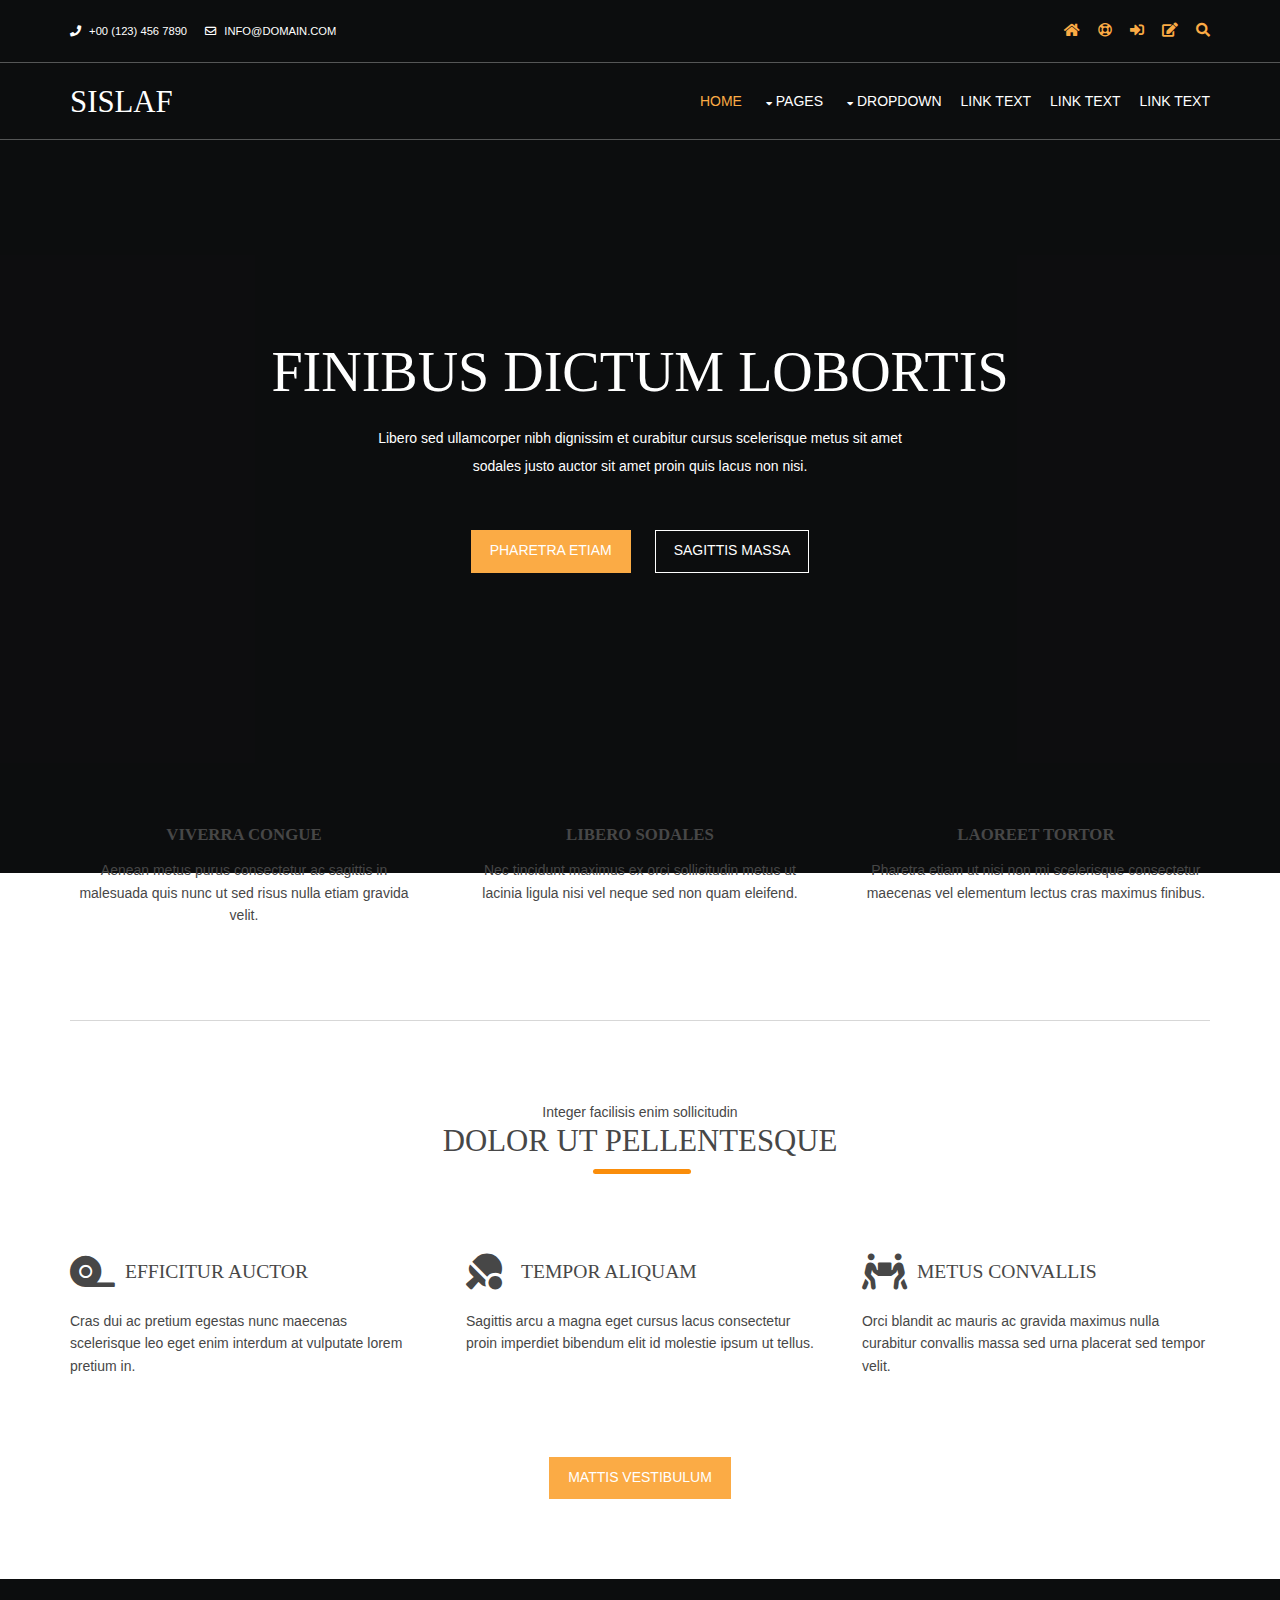
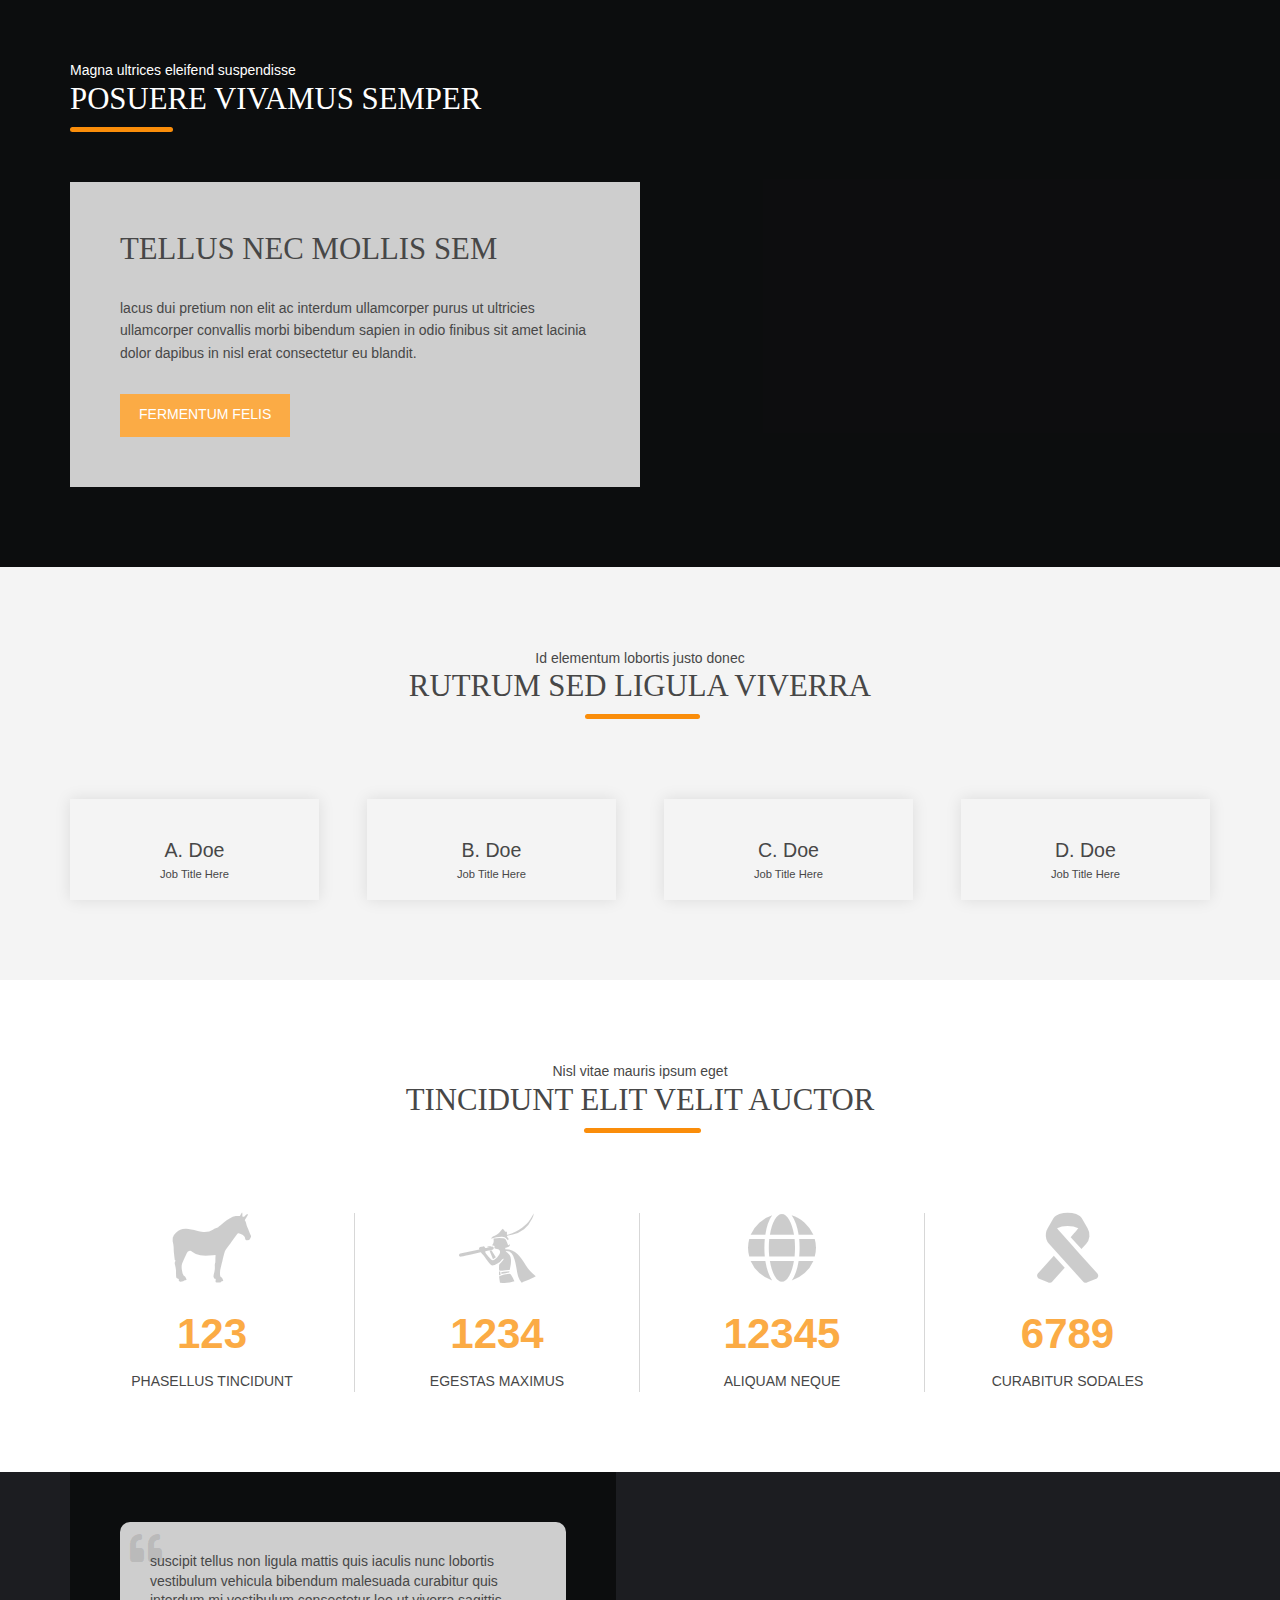
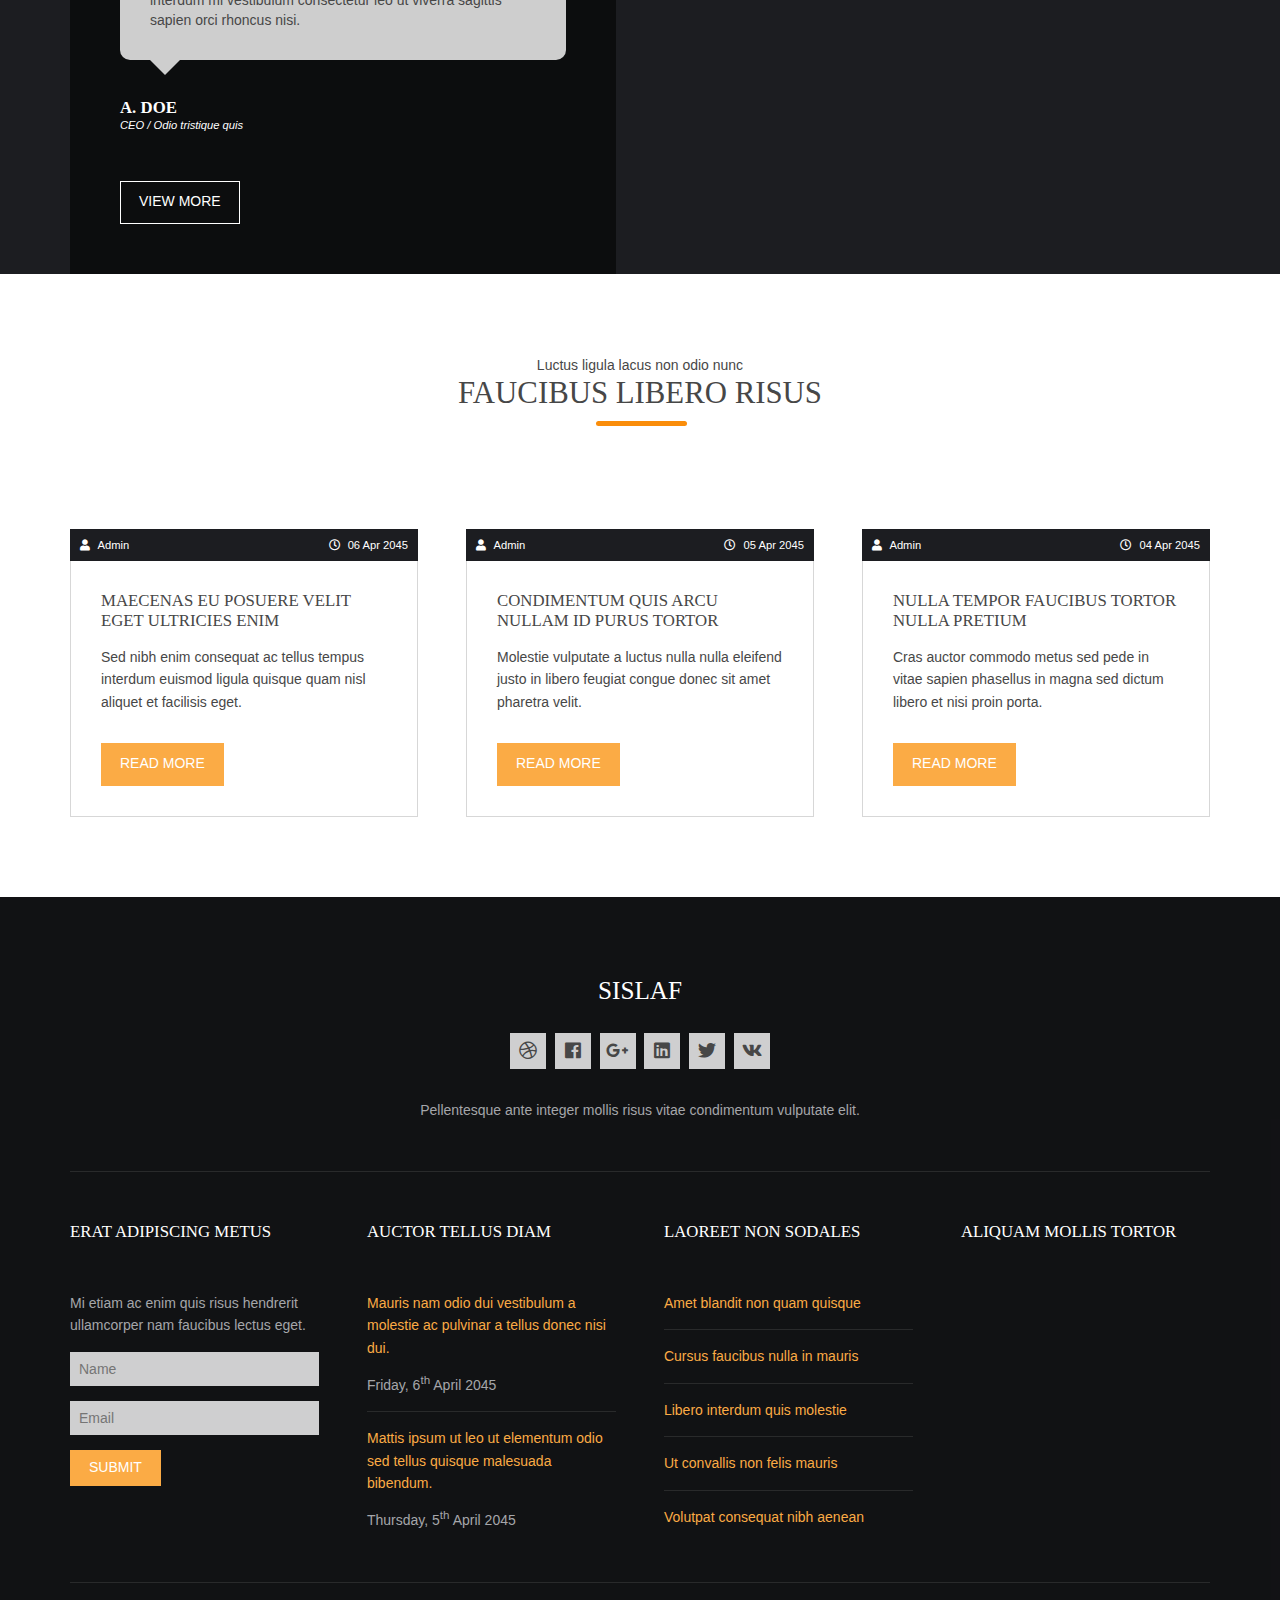
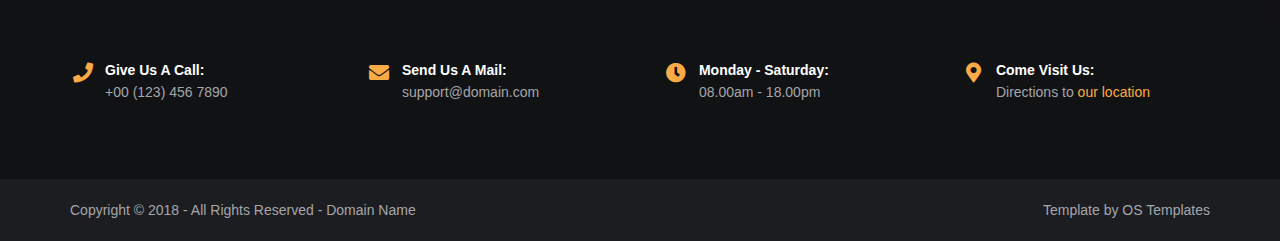
==== index.html @ b4f18954 "first commit" ====
<!DOCTYPE html>
<!--
Template Name: Sislaf
Author: <a href="https://www.os-templates.com/">OS Templates</a>
Author URI: https://www.os-templates.com/
Copyright: OS-Templates.com
Licence: Free to use under our free template licence terms
Licence URI: https://www.os-templates.com/template-terms
-->
<html lang="">
<!-- To declare your language - read more here: https://www.w3.org/International/questions/qa-html-language-declarations -->
<head>
<title>Sislaf</title>
<meta charset="utf-8">
<meta name="viewport" content="width=device-width, initial-scale=1.0, maximum-scale=1.0, user-scalable=no">
<link href="layout/styles/layout.css" rel="stylesheet" type="text/css" media="all">
</head>
<body id="top">
<!-- ################################################################################################ -->
<!-- ################################################################################################ -->
<!-- ################################################################################################ -->
<!-- Top Background Image Wrapper -->
<div class="bgded overlay" style="background-image:url('images/demo/backgrounds/01.png');"> 
  <!-- ################################################################################################ -->
  <div class="wrapper row0">
    <div id="topbar" class="hoc clear">
      <div class="fl_left"> 
        <!-- ################################################################################################ -->
        <ul class="nospace">
          <li><i class="fas fa-phone rgtspace-5"></i> +00 (123) 456 7890</li>
          <li><i class="far fa-envelope rgtspace-5"></i> info@domain.com</li>
        </ul>
        <!-- ################################################################################################ -->
      </div>
      <div class="fl_right"> 
        <!-- ################################################################################################ -->
        <ul class="nospace">
          <li><a href="index.html"><i class="fas fa-home"></i></a></li>
          <li><a href="#" title="Help Centre"><i class="far fa-life-ring"></i></a></li>
          <li><a href="#" title="Login"><i class="fas fa-sign-in-alt"></i></a></li>
          <li><a href="#" title="Sign Up"><i class="fas fa-edit"></i></a></li>
          <li id="searchform">
            <div>
              <form action="#" method="post">
                <fieldset>
                  <legend>Quick Search:</legend>
                  <input type="text" placeholder="Enter search term&hellip;">
                  <button type="submit"><i class="fas fa-search"></i></button>
                </fieldset>
              </form>
            </div>
          </li>
        </ul>
        <!-- ################################################################################################ -->
      </div>
    </div>
  </div>
  <!-- ################################################################################################ -->
  <!-- ################################################################################################ -->
  <!-- ################################################################################################ -->
  <div class="wrapper row1">
    <header id="header" class="hoc clear">
      <div id="logo" class="fl_left"> 
        <!-- ################################################################################################ -->
        <h1><a href="index.html">Sislaf</a></h1>
        <!-- ################################################################################################ -->
      </div>
      <nav id="mainav" class="fl_right"> 
        <!-- ################################################################################################ -->
        <ul class="clear">
          <li class="active"><a href="index.html">Home</a></li>
          <li><a class="drop" href="#">Pages</a>
            <ul>
              <li><a href="pages/gallery.html">Gallery</a></li>
              <li><a href="pages/full-width.html">Full Width</a></li>
              <li><a href="pages/sidebar-left.html">Sidebar Left</a></li>
              <li><a href="pages/sidebar-right.html">Sidebar Right</a></li>
              <li><a href="pages/basic-grid.html">Basic Grid</a></li>
              <li><a href="pages/font-icons.html">Font Icons</a></li>
            </ul>
          </li>
          <li><a class="drop" href="#">Dropdown</a>
            <ul>
              <li><a href="#">Level 2</a></li>
              <li><a class="drop" href="#">Level 2 + Drop</a>
                <ul>
                  <li><a href="#">Level 3</a></li>
                  <li><a href="#">Level 3</a></li>
                  <li><a href="#">Level 3</a></li>
                </ul>
              </li>
              <li><a href="#">Level 2</a></li>
            </ul>
          </li>
          <li><a href="#">Link Text</a></li>
          <li><a href="#">Link Text</a></li>
          <li><a href="#">Link Text</a></li>
        </ul>
        <!-- ################################################################################################ -->
      </nav>
    </header>
  </div>
  <!-- ################################################################################################ -->
  <!-- ################################################################################################ -->
  <!-- ################################################################################################ -->
  <div id="pageintro" class="hoc clear"> 
    <!-- ################################################################################################ -->
    <article>
      <h3 class="heading">Finibus dictum lobortis</h3>
      <p>Libero sed ullamcorper nibh dignissim et curabitur cursus scelerisque metus sit amet sodales justo auctor sit amet proin quis lacus non nisi.</p>
      <footer>
        <ul class="nospace inline pushright">
          <li><a class="btn" href="#">Pharetra etiam</a></li>
          <li><a class="btn inverse" href="#">Sagittis massa</a></li>
        </ul>
      </footer>
    </article>
    <!-- ################################################################################################ -->
  </div>
  <!-- ################################################################################################ -->
</div>
<!-- End Top Background Image Wrapper -->
<!-- ################################################################################################ -->
<!-- ################################################################################################ -->
<!-- ################################################################################################ -->
<div class="wrapper row3">
  <main class="hoc container clear"> 
    <!-- main body -->
    <!-- ################################################################################################ -->
    <section id="introblocks">
      <ul class="nospace group btmspace-80">
        <li class="one_third first">
          <figure><a class="imgover" href="#"><img src="images/demo/348x261.png" alt=""></a>
            <figcaption>
              <h6 class="heading">Viverra congue</h6>
              <p>Aenean metus purus consectetur ac sagittis in malesuada quis nunc ut sed risus nulla etiam gravida velit.</p>
            </figcaption>
          </figure>
        </li>
        <li class="one_third">
          <figure><a class="imgover" href="#"><img src="images/demo/348x261.png" alt=""></a>
            <figcaption>
              <h6 class="heading">Libero sodales</h6>
              <p>Nec tincidunt maximus ex orci sollicitudin metus ut lacinia ligula nisi vel neque sed non quam eleifend.</p>
            </figcaption>
          </figure>
        </li>
        <li class="one_third">
          <figure><a class="imgover" href="#"><img src="images/demo/348x261.png" alt=""></a>
            <figcaption>
              <h6 class="heading">Laoreet tortor</h6>
              <p>Pharetra etiam ut nisi non mi scelerisque consectetur maecenas vel elementum lectus cras maximus finibus.</p>
            </figcaption>
          </figure>
        </li>
      </ul>
    </section>
    <!-- ################################################################################################ -->
    <hr class="btmspace-80">
    <!-- ################################################################################################ -->
    <section id="overview">
      <div class="sectiontitle">
        <p class="nospace font-xs">Integer facilisis enim sollicitudin</p>
        <p class="heading underline font-x2">Dolor ut pellentesque</p>
      </div>
      <ul class="nospace group btmspace-80">
        <li class="one_third">
          <article>
            <div class="clear"><a href="#"><i class="fas fa-tape"></i></a>
              <h6 class="heading">Efficitur auctor</h6>
            </div>
            <p>Cras dui ac pretium egestas nunc maecenas scelerisque leo eget enim interdum at vulputate lorem pretium in.</p>
          </article>
        </li>
        <li class="one_third">
          <article>
            <div class="clear"><a href="#"><i class="fas fa-table-tennis"></i></a>
              <h6 class="heading">Tempor aliquam</h6>
            </div>
            <p>Sagittis arcu a magna eget cursus lacus consectetur proin imperdiet bibendum elit id molestie ipsum ut tellus.</p>
          </article>
        </li>
        <li class="one_third">
          <article>
            <div class="clear"><a href="#"><i class="fas fa-people-carry"></i></a>
              <h6 class="heading">Metus convallis</h6>
            </div>
            <p>Orci blandit ac mauris ac gravida maximus nulla curabitur convallis massa sed urna placerat sed tempor velit.</p>
          </article>
        </li>
      </ul>
      <footer class="center"><a class="btn" href="#">Mattis vestibulum</a></footer>
    </section>
    <!-- ################################################################################################ -->
    <!-- / main body -->
    <div class="clear"></div>
  </main>
</div>
<!-- ################################################################################################ -->
<!-- ################################################################################################ -->
<!-- ################################################################################################ -->
<div class="bgded overlay" style="background-image:url('images/demo/backgrounds/02.png');">
  <section id="splitfifty" class="hoc container clear">
    <div class="sectiontitle">
      <p class="nospace font-xs">Magna ultrices eleifend suspendisse</p>
      <p class="heading underline font-x2">Posuere vivamus semper</p>
    </div>
    <div class="bgded clear" style="background-image:url('images/demo/backgrounds/03.png');"> 
      <!-- ################################################################################################ -->
      <article>
        <h6 class="heading font-x2">Tellus nec mollis sem</h6>
        <p>lacus dui pretium non elit ac interdum ullamcorper purus ut ultricies ullamcorper convallis morbi bibendum sapien in odio finibus sit amet lacinia dolor dapibus in nisl erat consectetur eu blandit.</p>
        <footer><a class="btn" href="#">Fermentum felis</a></footer>
      </article>
      <!-- ################################################################################################ -->
    </div>
  </section>
</div>
<!-- ################################################################################################ -->
<!-- ################################################################################################ -->
<!-- ################################################################################################ -->
<div class="wrapper row2">
  <div class="hoc container clear"> 
    <!-- ################################################################################################ -->
    <div class="sectiontitle">
      <p class="nospace font-xs">Id elementum lobortis justo donec</p>
      <p class="heading underline font-x2">Rutrum sed ligula viverra</p>
    </div>
    <ul class="nospace group team">
      <li class="one_quarter first">
        <figure><a class="imgover" href="#"><img src="images/demo/300x300.png" alt=""></a>
          <figcaption><strong>A. Doe</strong> <em>Job Title Here</em></figcaption>
        </figure>
      </li>
      <li class="one_quarter">
        <figure><a class="imgover" href="#"><img src="images/demo/300x300.png" alt=""></a>
          <figcaption><strong>B. Doe</strong> <em>Job Title Here</em></figcaption>
        </figure>
      </li>
      <li class="one_quarter">
        <figure><a class="imgover" href="#"><img src="images/demo/300x300.png" alt=""></a>
          <figcaption><strong>C. Doe</strong> <em>Job Title Here</em></figcaption>
        </figure>
      </li>
      <li class="one_quarter">
        <figure><a class="imgover" href="#"><img src="images/demo/300x300.png" alt=""></a>
          <figcaption><strong>D. Doe</strong> <em>Job Title Here</em></figcaption>
        </figure>
      </li>
    </ul>
    <!-- ################################################################################################ -->
  </div>
</div>
<!-- ################################################################################################ -->
<!-- ################################################################################################ -->
<!-- ################################################################################################ -->
<div class="wrapper row3">
  <section class="hoc container clear"> 
    <!-- ################################################################################################ -->
    <div class="sectiontitle">
      <p class="nospace font-xs">Nisl vitae mauris ipsum  eget</p>
      <p class="heading underline font-x2">Tincidunt elit velit auctor</p>
    </div>
    <ul id="stats" class="nospace group">
      <li><i class="fab fa-sticker-mule"></i>
        <p><a href="#">123</a></p>
        <p>Phasellus tincidunt</p>
      </li>
      <li><i class="fab fa-pied-piper-alt"></i>
        <p><a href="#">1234</a></p>
        <p>Egestas maximus</p>
      </li>
      <li><i class="fas fa-globe"></i>
        <p><a href="#">12345</a></p>
        <p>Aliquam neque</p>
      </li>
      <li><i class="fas fa-ribbon"></i>
        <p><a href="#">6789</a></p>
        <p>Curabitur sodales</p>
      </li>
    </ul>
    <!-- ################################################################################################ -->
  </section>
</div>
<!-- ################################################################################################ -->
<!-- ################################################################################################ -->
<!-- ################################################################################################ -->
<div class="wrapper bgded" style="background-image:url('images/demo/backgrounds/04.png');">
  <section id="testimonials" class="hoc clear"> 
    <!-- ################################################################################################ -->
    <div class="one_half overlay">
      <ul class="nospace">
        <li>
          <blockquote>suscipit tellus non ligula mattis quis iaculis nunc lobortis vestibulum vehicula bibendum malesuada curabitur quis interdum mi vestibulum consectetur leo ut viverra sagittis sapien orci rhoncus nisi.</blockquote>
          <figure class="clear"><img class="circle" src="images/demo/60x60.png" alt="">
            <figcaption>
              <h6 class="heading">A. Doe</h6>
              <em>CEO / Odio tristique quis</em></figcaption>
          </figure>
        </li>
        <li>
          <footer><a class="btn inverse" href="#">View More</a></footer>
        </li>
      </ul>
    </div>
    <!-- ################################################################################################ -->
  </section>
</div>
<!-- ################################################################################################ -->
<!-- ################################################################################################ -->
<!-- ################################################################################################ -->
<div class="wrapper row3">
  <section class="hoc container clear"> 
    <!-- ################################################################################################ -->
    <div class="sectiontitle">
      <p class="nospace font-xs">Luctus ligula lacus non odio nunc</p>
      <p class="heading underline font-x2">Faucibus libero risus</p>
    </div>
    <ul id="latest" class="nospace group">
      <li class="one_third first">
        <article><a class="imgover" href="#"><img src="images/demo/348x261.png" alt=""></a>
          <ul class="nospace meta group">
            <li><i class="fas fa-user"></i> <a href="#">Admin</a></li>
            <li><i class="far fa-clock"></i>
              <time datetime="2045-04-06T08:15+00:00">06 Apr 2045</time>
            </li>
          </ul>
          <div class="excerpt">
            <h6 class="heading">Maecenas eu posuere velit eget ultricies enim</h6>
            <p>Sed nibh enim consequat ac tellus tempus interdum euismod ligula quisque quam nisl aliquet et facilisis eget.</p>
            <footer><a class="btn" href="#">Read More</a></footer>
          </div>
        </article>
      </li>
      <li class="one_third">
        <article><a class="imgover" href="#"><img src="images/demo/348x261.png" alt=""></a>
          <ul class="nospace meta group">
            <li><i class="fas fa-user"></i> <a href="#">Admin</a></li>
            <li><i class="far fa-clock"></i>
              <time datetime="2045-04-05T08:15+00:00">05 Apr 2045</time>
            </li>
          </ul>
          <div class="excerpt">
            <h6 class="heading">Condimentum quis arcu nullam id purus tortor</h6>
            <p>Molestie vulputate a luctus nulla nulla eleifend justo in libero feugiat congue donec sit amet pharetra velit.</p>
            <footer><a class="btn" href="#">Read More</a></footer>
          </div>
        </article>
      </li>
      <li class="one_third">
        <article><a class="imgover" href="#"><img src="images/demo/348x261.png" alt=""></a>
          <ul class="nospace meta group">
            <li><i class="fas fa-user"></i> <a href="#">Admin</a></li>
            <li><i class="far fa-clock"></i>
              <time datetime="2045-04-04T08:15+00:00">04 Apr 2045</time>
            </li>
          </ul>
          <div class="excerpt">
            <h6 class="heading">Nulla tempor faucibus tortor nulla pretium</h6>
            <p>Cras auctor commodo metus sed pede in vitae sapien phasellus in magna sed dictum libero et nisi proin porta.</p>
            <footer><a class="btn" href="#">Read More</a></footer>
          </div>
        </article>
      </li>
    </ul>
    <!-- ################################################################################################ -->
  </section>
</div>
<!-- ################################################################################################ -->
<!-- ################################################################################################ -->
<!-- ################################################################################################ -->
<div class="bgded overlay row4" style="background-image:url('images/demo/backgrounds/05.png');">
  <footer id="footer" class="hoc clear"> 
    <!-- ################################################################################################ -->
    <div class="center btmspace-50">
      <h6 class="heading">Sislaf</h6>
      <ul class="faico clear">
        <li><a class="faicon-dribble" href="#"><i class="fab fa-dribbble"></i></a></li>
        <li><a class="faicon-facebook" href="#"><i class="fab fa-facebook"></i></a></li>
        <li><a class="faicon-google-plus" href="#"><i class="fab fa-google-plus-g"></i></a></li>
        <li><a class="faicon-linkedin" href="#"><i class="fab fa-linkedin"></i></a></li>
        <li><a class="faicon-twitter" href="#"><i class="fab fa-twitter"></i></a></li>
        <li><a class="faicon-vk" href="#"><i class="fab fa-vk"></i></a></li>
      </ul>
      <p class="nospace">Pellentesque ante integer mollis risus vitae condimentum vulputate elit.</p>
    </div>
    <!-- ################################################################################################ -->
    <hr class="btmspace-50">
    <!-- ################################################################################################ -->
    <div class="group btmspace-50">
      <div class="one_quarter first">
        <h6 class="heading">Erat adipiscing metus</h6>
        <p class="nospace btmspace-15">Mi etiam ac enim quis risus hendrerit ullamcorper nam faucibus lectus eget.</p>
        <form method="post" action="#">
          <fieldset>
            <legend>Newsletter:</legend>
            <input class="btmspace-15" type="text" value="" placeholder="Name">
            <input class="btmspace-15" type="text" value="" placeholder="Email">
            <button type="submit" value="submit">Submit</button>
          </fieldset>
        </form>
      </div>
      <div class="one_quarter">
        <h6 class="heading">Auctor tellus diam</h6>
        <ul class="nospace linklist">
          <li>
            <article>
              <p class="nospace btmspace-10"><a href="#">Mauris nam odio dui vestibulum a molestie ac pulvinar a tellus donec nisi dui.</a></p>
              <time class="block font-xs" datetime="2045-04-06">Friday, 6<sup>th</sup> April 2045</time>
            </article>
          </li>
          <li>
            <article>
              <p class="nospace btmspace-10"><a href="#">Mattis ipsum ut leo ut elementum odio sed tellus quisque malesuada bibendum.</a></p>
              <time class="block font-xs" datetime="2045-04-05">Thursday, 5<sup>th</sup> April 2045</time>
            </article>
          </li>
        </ul>
      </div>
      <div class="one_quarter">
        <h6 class="heading">Laoreet non sodales</h6>
        <ul class="nospace linklist">
          <li><a href="#">Amet blandit non quam quisque</a></li>
          <li><a href="#">Cursus faucibus nulla in mauris</a></li>
          <li><a href="#">Libero interdum quis molestie</a></li>
          <li><a href="#">Ut convallis non felis mauris</a></li>
          <li><a href="#">Volutpat consequat nibh aenean</a></li>
        </ul>
      </div>
      <div class="one_quarter">
        <h6 class="heading">Aliquam mollis tortor</h6>
        <ul class="nospace clear latestimg">
          <li><a class="imgover" href="#"><img src="images/demo/100x100.png" alt=""></a></li>
          <li><a class="imgover" href="#"><img src="images/demo/100x100.png" alt=""></a></li>
          <li><a class="imgover" href="#"><img src="images/demo/100x100.png" alt=""></a></li>
          <li><a class="imgover" href="#"><img src="images/demo/100x100.png" alt=""></a></li>
          <li><a class="imgover" href="#"><img src="images/demo/100x100.png" alt=""></a></li>
          <li><a class="imgover" href="#"><img src="images/demo/100x100.png" alt=""></a></li>
          <li><a class="imgover" href="#"><img src="images/demo/100x100.png" alt=""></a></li>
          <li><a class="imgover" href="#"><img src="images/demo/100x100.png" alt=""></a></li>
          <li><a class="imgover" href="#"><img src="images/demo/100x100.png" alt=""></a></li>
        </ul>
      </div>
      <!-- ################################################################################################ -->
    </div>
    <div id="ctdetails" class="clear">
      <ul class="nospace clear">
        <li class="one_quarter first">
          <div class="block clear"><a href="#"><i class="fas fa-phone"></i></a> <span><strong>Give us a call:</strong> +00 (123) 456 7890</span></div>
        </li>
        <li class="one_quarter">
          <div class="block clear"><a href="#"><i class="fas fa-envelope"></i></a> <span><strong>Send us a mail:</strong> support@domain.com</span></div>
        </li>
        <li class="one_quarter">
          <div class="block clear"><a href="#"><i class="fas fa-clock"></i></a> <span><strong> Monday - Saturday:</strong> 08.00am - 18.00pm</span></div>
        </li>
        <li class="one_quarter">
          <div class="block clear"><a href="#"><i class="fas fa-map-marker-alt"></i></a> <span><strong>Come visit us:</strong> Directions to <a href="#">our location</a></span></div>
        </li>
      </ul>
    </div>
    <!-- ################################################################################################ -->
  </footer>
</div>
<!-- ################################################################################################ -->
<!-- ################################################################################################ -->
<!-- ################################################################################################ -->
<div class="wrapper row5">
  <div id="copyright" class="hoc clear"> 
    <!-- ################################################################################################ -->
    <p class="fl_left">Copyright &copy; 2018 - All Rights Reserved - <a href="#">Domain Name</a></p>
    <p class="fl_right">Template by <a target="_blank" href="https://www.os-templates.com/" title="Free Website Templates">OS Templates</a></p>
    <!-- ################################################################################################ -->
  </div>
</div>
<!-- ################################################################################################ -->
<!-- ################################################################################################ -->
<!-- ################################################################################################ -->
<a id="backtotop" href="#top"><i class="fas fa-chevron-up"></i></a>
<!-- JAVASCRIPTS -->
<script src="layout/scripts/jquery.min.js"></script>
<script src="layout/scripts/jquery.backtotop.js"></script>
<script src="layout/scripts/jquery.mobilemenu.js"></script>
</body>
</html>
---- layout/styles/layout.css ----
@charset "utf-8";
/*
Template Name: Sislaf
Author: <a href="https://www.os-templates.com/">OS Templates</a>
Author URI: https://www.os-templates.com/
Copyright: OS-Templates.com
Licence: Free to use under our free template licence terms
Licence URI: https://www.os-templates.com/template-terms
File: Layout CSS
*/

@import url("fontawesome-free/css/fontawesome-all.min.css");
@import url("framework.css");

/* Rows
--------------------------------------------------------------------------------------------------------------- */
.row0, .row0 a{}
.row1{border:solid; border-width:1px 0;}
.row2, .row2 a{}
.row3, .row3 a{}
.row4, .row4 a{}
.row5, .row5 a{}


/* Top Bar
--------------------------------------------------------------------------------------------------------------- */
#topbar{padding:20px 0; font-size:.8rem; text-transform:uppercase;}

#topbar ul li{display:inline-block; margin-right:15px;}
#topbar ul li:last-child{margin-right:0; padding-right:0; border-right:none;}
#topbar i{line-height:normal;}
#topbar > div:nth-of-type(2) i{font-size:1rem;}

/* Search Form */
#topbar #searchform{position:relative; line-height:1; z-index:9999;}
#topbar #searchform::after{display:block; height:18px; line-height:18px; padding:0; font-family:"Font Awesome\ 5 Free"; font-weight:900; font-size:1rem; content:"\f002"/* fa-search */;}
#topbar #searchform:hover::after, #topbar #searchform button{cursor:pointer;}
#topbar #searchform > div{position:absolute; top:18px; right:0; width:280px; visibility:hidden; opacity:0/* Required for transition effect */;}
#topbar #searchform:hover > div{visibility:visible; opacity:1/* Required for transition effect */;}
#topbar #searchform form{display:block; position:relative;}
#topbar #searchform form *{border:none;}
#topbar #searchform input{display:block; width:100%; height:36px; padding:8px 40px 8px 10px; font-size:1rem;}
#topbar #searchform ::placeholder{text-transform:capitalize;}
#topbar #searchform button{display:block; position:absolute; top:3px; right:2px; height:30px; font-size:16px; line-height:1;}


/* Header
--------------------------------------------------------------------------------------------------------------- */
#header{}

#header #logo{margin:22px 0 0 0;}
#header #logo h1{margin:0; padding:0; font-size:2.2rem; text-transform:uppercase;}


/* Page Intro
--------------------------------------------------------------------------------------------------------------- */
#pageintro{padding:200px 0 300px;}/* 300px => 100px for #introblocks negative margin */

#pageintro article, #pageintro article p{display:block; max-width:75%; margin:0 auto; text-align:center;}
#pageintro article p{max-width:65%; line-height:2rem;}
#pageintro .heading{margin-bottom:20px; font-size:4rem;}
#pageintro footer{margin-top:50px;}


/* Content Area
--------------------------------------------------------------------------------------------------------------- */
.container{padding:80px 0;}

/* Content */
.container .content{}

.sectiontitle{display:block; max-width:55%; margin:0 auto 80px; text-align:center;}
.sectiontitle *{margin:0;}

/* Introblocks - x3 */
#introblocks{display:block; position:relative; margin:-180px 0 0 0; z-index:1; text-align:center;}/* 180px => 100px + container padding */
#introblocks figure{}
#introblocks figure figcaption{display:block; padding:30px 0 0 0; text-align:center;}
#introblocks figure figcaption > a{}
#introblocks figure figcaption .heading{font-size:1.2rem; font-weight:700; margin-bottom:0;}
#introblocks figure figcaption .heading.underline::after{left:50%; margin-left:-12%;}

/* Overview - for services etc. */
#overview{}
#overview li{margin-bottom:50px;}
#overview li:nth-last-child(-n+3){margin-bottom:0;}/* Removes bottom margin from the last three items - margin is restored in the media queries when items stack */
#overview li:nth-child(3n+1){margin-left:0; clear:left;}/* Removes the need to add class="first" */
#overview article{}
#overview article *{margin:0; padding:0;}
#overview article > div{display:block; position:relative; min-height:36px; margin:0 0 20px 0; padding:8px 0 0 55px;}
#overview article > div *{line-height:1;}
#overview article > div i{display:block; position:absolute; top:0; left:0; font-size:36px;}
#overview article > div .heading{}
#overview article p{}

/* Split Fifty */
#splitfifty{}
#splitfifty *{margin:0;}
#splitfifty > .sectiontitle{max-width:none; margin:0 0 50px 0; text-align:left;}
#splitfifty > .sectiontitle .heading.underline::after{left:0; margin-left:0;}
#splitfifty > div:nth-of-type(2) article{display:block; float:left; width:50%; padding:50px;}
#splitfifty > div:nth-of-type(2) article *{margin:0 0 30px 0;}
#splitfifty > div:nth-of-type(2) article .heading{}
#splitfifty > div:nth-of-type(2) article p{}
#splitfifty > div:nth-of-type(2) article footer, #splitfifty > div:nth-of-type(2) article footer a{margin:0;}
#splitfifty.disright > div:nth-of-type(2) article{float:right;}/* Display the block to the right, instead of left - depends on your preference */

/* Team Members */
.team{}
.team li:last-child{margin-bottom:0;}/* Used when elements stack in small viewports */
.team figure{display:block; text-align:center;}
.team figure *{margin:0; padding:0;}
.team figure a{}
.team figure img{}
.team figure figcaption{padding:20px 10px; line-height:1;}
.team figure strong{display:block; margin-bottom:8px; font-size:1.4rem; font-weight:400;}
.team figure em{display:block; font-style:normal; font-size:.8rem;}

/* Stats */
#stats{}
#stats > li{display:block; float:left; width:25%; border:solid; border-width:0 1px 0 0; text-align:center;}
#stats > li:last-child{border:none;}
#stats > li *{margin:0; padding:0;}
#stats > li i{margin-bottom:30px; font-size:5rem;}
#stats > li p:first-of-type{margin-bottom:15px; font-size:3rem; font-weight:700; line-height:1;}
#stats > li p:last-of-type{text-transform:uppercase;}

/* Testimonials */
#testimonials{}
#testimonials > .one_half{margin:0;}
#testimonials ul{margin:0; padding:50px; list-style:none;}
#testimonials ul li{margin:0 0 50px 0;}
#testimonials ul li:last-child{margin:0;}
#testimonials blockquote{display:block; position:relative; width:100%; margin:0 0 30px 0; padding:30px; line-height:1.4; z-index:1; border-radius:10px;}
#testimonials blockquote::before{display:block; position:absolute; top:10px; left:10px; font-family:"Font Awesome\ 5 Free"; font-weight:900; font-size:32px; line-height:32px; content:"\f10d"; z-index:-1;}
#testimonials blockquote::after{display:block; position:absolute; bottom:-15px; left:30px; width:0; height:0; content:""; border:15px solid transparent; border-bottom:none;}
#testimonials figure{}
#testimonials figure *{margin:0; line-height:1;}
#testimonials figure img{float:left; margin:0 15px;}
#testimonials figcaption{float:left; margin-top:10px;}
#testimonials figcaption .heading{font-size:1.2rem; font-weight:700;}
#testimonials figcaption em{font-size:.8rem;}
#testimonials footer{}

/* Latest - Blog posts etc. */
#latest{}
#latest article{}
#latest article figure{}
#latest article figure img{}
#latest article .meta{display:block; padding:5px 10px;}
#latest article .meta li{display:block; float:left; width:50%; font-size:.8rem;}
#latest article .meta li:last-child{text-align:right;}
#latest article .meta li i{margin-right:5px;}
#latest article .excerpt{padding:30px; border:solid; border-width:0 1px 1px 1px;}
#latest article .excerpt .heading{margin:0 0 15px 0; font-size:1.2rem;}
#latest article .excerpt p{}
#latest article .excerpt footer{margin-top:30px;}

/* Comments */
#comments ul{margin:0 0 40px 0; padding:0; list-style:none;}
#comments li{margin:0 0 10px 0; padding:15px;}
#comments .avatar{float:right; margin:0 0 10px 10px; padding:3px; border:1px solid;}
#comments address{font-weight:bold;}
#comments time{font-size:smaller;}
#comments .comcont{display:block; margin:0; padding:0;}
#comments .comcont p{margin:10px 5px 10px 0; padding:0;}

#comments form{display:block; width:100%;}
#comments input, #comments textarea{width:100%; padding:10px; border:1px solid;}
#comments textarea{overflow:auto;}
#comments div{margin-bottom:15px;}
#comments input[type="submit"], #comments input[type="reset"]{display:inline-block; width:auto; min-width:150px; margin:0; padding:8px 5px; cursor:pointer;}

/* Sidebar */
.container .sidebar{}

.sidebar .sdb_holder{margin-bottom:50px;}
.sidebar .sdb_holder:last-child{margin-bottom:0;}


/* Footer
--------------------------------------------------------------------------------------------------------------- */
#footer{padding:80px 0;}

#footer .heading{margin-bottom:50px; font-size:1.2rem;}

#footer > div:first-of-type .heading{margin-bottom:20px; text-transform:uppercase; font-size:1.8rem;}
#footer > div:first-of-type .faico{margin-bottom:30px;}

#footer input, #footer button{border:1px solid;}
#footer input{display:block; width:100%; padding:8px;}
#footer button{padding:8px 18px 10px; text-transform:uppercase; font-weight:400; cursor:pointer;}

#footer .linklist li{display:block; margin-bottom:15px; padding:0 0 15px 0; border-bottom:1px solid;}
#footer .linklist li:last-child{margin:0; padding:0; border:none;}
#footer .linklist li::before, #footer .linklist li::after{display:table; content:"";}
#footer .linklist li, #footer .linklist li::after{clear:both;}

#footer .contact{}
#footer .contact.linklist li, #footer .contact.linklist li:last-child{position:relative; padding-left:40px;}
#footer .contact li *{margin:0; padding:0; line-height:1.6;}
#footer .contact li i{display:block; position:absolute; top:0; left:0; width:30px; font-size:16px; text-align:center;}

#footer .latestimg{}
#footer .latestimg > li{display:inline-block; float:left; width:30%; margin:0 0 5% 5%;}
#footer .latestimg > li:nth-last-child(-n+3){margin-bottom:0;}/* Removes bottom margin from the last three items - margin is restored in the media queries when items stack */
#footer .latestimg > li:nth-child(3n+1){margin-left:0; clear:left;}/* Removes the need to add class="first" */
#footer .latestimg > li img{width:100%;}/* Force the image to resize to take the full space - may have to be changed for tablets, depends on personal preference */
#footer .latestimg > li a.imgover{display:block;}

#footer #ctdetails{padding-top:80px; border-top:1px solid;}
#footer #ctdetails ul{}
#footer #ctdetails ul li{}
#footer #ctdetails ul li div{position:relative; min-height:30px; padding:0 0 0 35px; line-height:1;}
#footer #ctdetails ul li div i{position:absolute; top:0; left:0; width:25px; height:23px; font-size:20px; text-align:center;}
#footer #ctdetails ul li div span{display:block;}
#footer #ctdetails ul li div strong{display:block; margin:0 0 8px 0; text-transform:capitalize;}


/* Copyright
--------------------------------------------------------------------------------------------------------------- */
#copyright{padding:20px 0;}
#copyright *{margin:0; padding:0;}


/* Transition Fade
This gives a smooth transition to "ALL" elements used in the layout - other than the navigation form used in mobile devices
If you don't want it to fade all elements, you have to list the ones you want to be faded individually
Delete it completely to stop fading
--------------------------------------------------------------------------------------------------------------- */
*, *::before, *::after{transition:all .3s ease-in-out;}
#mainav form *{transition:none !important;}


/* ------------------------------------------------------------------------------------------------------------ */
/* ------------------------------------------------------------------------------------------------------------ */
/* ------------------------------------------------------------------------------------------------------------ */
/* ------------------------------------------------------------------------------------------------------------ */
/* ------------------------------------------------------------------------------------------------------------ */


/* Navigation
--------------------------------------------------------------------------------------------------------------- */
nav ul, nav ol{margin:0; padding:0; list-style:none;}

#mainav, #breadcrumb, .sidebar nav{line-height:normal;}
#mainav .drop::after, #mainav li li .drop::after, #breadcrumb li a::after, .sidebar nav a::after{position:absolute; font-family:"Font Awesome\ 5 Free"; font-weight:900; font-size:10px; line-height:10px;}

/* Top Navigation */
#mainav{}
#mainav ul{text-transform:uppercase;}
#mainav ul ul{position:absolute; width:180px; text-transform:none; z-index:9999;}
#mainav ul ul ul{left:180px; top:0;}
#mainav li{display:inline-block; position:relative; margin:0 15px 0 0; padding:0;}
#mainav li:last-child{margin-right:0;}
#mainav li li{width:100%; margin:0;}
#mainav li a{display:block; padding:30px 0;}
#mainav li li a{border:solid; border-width:0 0 1px 0;}
#mainav .drop{padding-left:15px;}
#mainav li li a, #mainav li li .drop{display:block; margin:0; padding:10px 15px;}
#mainav .drop::after, #mainav li li .drop::after{content:"\f0d7";}
#mainav .drop::after{top:35px; left:5px;}
#mainav li li .drop::after{top:15px; left:5px;}
#mainav ul ul{visibility:hidden; opacity:0;}
#mainav ul li:hover > ul{visibility:visible; opacity:1;}

#mainav form{display:none; width:100%; margin:0; padding:0;}
#mainav form select, #mainav form select option{display:block; cursor:pointer; outline:none;}
#mainav form select{width:100%; padding:5px; border:none;}
#mainav form select option{margin:5px; padding:0; border:none;}

/* Breadcrumb */
#breadcrumb{padding:150px 0 30px;}
#breadcrumb ul{margin:0; padding:0; list-style:none; text-transform:uppercase;}
#breadcrumb li{display:inline-block; margin:0 6px 0 0; padding:0;}
#breadcrumb li a{display:block; position:relative; margin:0; padding:0 12px 0 0; font-size:12px;}
#breadcrumb li a::after{top:4px; right:0; content:"\f0da";}
#breadcrumb li:last-child a{margin:0; padding:0;}
#breadcrumb li:last-child a::after{display:none;}
#breadcrumb .heading{margin:0; font-size:2rem;}

/* Sidebar Navigation */
.sidebar nav{display:block; width:100%;}
.sidebar nav li{margin:0 0 3px 0; padding:0;}
.sidebar nav a{display:block; position:relative; margin:0; padding:5px 10px 5px 15px; text-decoration:none; border:solid; border-width:0 0 1px 0;}
.sidebar nav a::after{top:10px; left:5px; content:"\f0da";}
.sidebar nav ul ul a{padding-left:35px;}
.sidebar nav ul ul a::after{left:25px;}
.sidebar nav ul ul ul a{padding-left:55px;}
.sidebar nav ul ul ul a::after{left:45px;}

/* Pagination */
.pagination{display:block; width:100%; text-align:center; clear:both;}
.pagination li{display:inline-block; margin:0 2px 0 0;}
.pagination li:last-child{margin-right:0;}
.pagination a, .pagination strong{display:block; padding:8px 11px; border:1px solid; background-clip:padding-box; font-weight:normal;}

/* Back to Top */
#backtotop{z-index:999; display:inline-block; position:fixed; visibility:hidden; bottom:20px; right:20px; width:36px; height:36px; line-height:36px; font-size:16px; text-align:center; opacity:.2;}
#backtotop i{display:block; width:100%; height:100%; line-height:inherit;}
#backtotop.visible{visibility:visible; opacity:.5;}
#backtotop:hover{opacity:1;}


/* Tables
--------------------------------------------------------------------------------------------------------------- */
table, th, td{border:1px solid; border-collapse:collapse; vertical-align:top;}
table, th{table-layout:auto;}
table{width:100%; margin-bottom:15px;}
th, td{padding:5px 8px;}
td{border-width:0 1px;}


/* Gallery
--------------------------------------------------------------------------------------------------------------- */
#gallery{display:block; width:100%; margin-bottom:50px;}
#gallery figure figcaption{display:block; width:100%; clear:both;}
#gallery li{margin-bottom:30px;}


/* Font Awesome Social Icons
--------------------------------------------------------------------------------------------------------------- */
.faico{margin:0; padding:0; list-style:none;}
.faico li{display:inline-block; margin:8px 5px 0 0; padding:0; line-height:normal;}
.faico li:last-child{margin-right:0;}
.faico a{display:inline-block; width:36px; height:36px; line-height:36px; font-size:18px; text-align:center;}

.faico a{color:#474747; background-color:rgba(255,255,255,.8);}
.faico a:hover{color:#FFFFFF;}

.faicon-dribble:hover{background-color:#EA4C89;}
.faicon-facebook:hover{background-color:#3B5998;}
.faicon-google-plus:hover{background-color:#DB4A39;}
.faicon-linkedin:hover{background-color:#0E76A8;}
.faicon-twitter:hover{background-color:#00ACEE;}
.faicon-vk:hover{background-color:#4E658E;}


/* ------------------------------------------------------------------------------------------------------------ */
/* ------------------------------------------------------------------------------------------------------------ */
/* ------------------------------------------------------------------------------------------------------------ */
/* ------------------------------------------------------------------------------------------------------------ */
/* ------------------------------------------------------------------------------------------------------------ */


/* Colours
--------------------------------------------------------------------------------------------------------------- */
body{color:#A5A6AA; background-color:#1C1D21;}
a{color:#FBAB45;}
a:active, a:focus{background:transparent !important;}/* IE10 + 11 Bugfix - prevents grey background */
hr, .borderedbox{border-color:#D7D7D7;}
label span{color:#FF0000; background-color:inherit;}
input:focus, textarea:focus, *:required:focus{border-color:#FBAB45 !important;}

.overlay{color:#FFFFFF; background-color:inherit;}
.overlay::after{color:inherit; background-color:rgba(0,0,0,.55);}
.overlay.light{color:#474747;}
.overlay.light::after{background-color:rgba(255,255,255,.7);}

.btn, .btn.inverse:hover{color:#FFFFFF; background-color:#FBAB45; border-color:#FBAB45;}
.btn:hover, .btn.inverse{color:inherit; background-color:transparent; border-color:inherit;}

.imgover:hover::before{background-color:rgba(251,171,69,.5);/* #FBAB45 */}
.imgover, .imgover:hover::after{color:#FFFFFF;}

.heading.underline::after{background-color:#FA8D0A;}


/* Rows */
.row0{}
.row1{border-color:rgba(255,255,255,.3);}
.row2{color:#474747; background-color:#F4F4F4;}
.row3{color:#474747; background-color:#FFFFFF;}
.row4{color:#A5A6AA; background-color:#27282E;}
.row5, .row5 a{color:#A5A6AA; background-color:#1C1D21;}


/* Top Bar */
#topbar #searchform{color:#FBAB45;}
#topbar #searchform:hover{}
#topbar #searchform input{color:#FFFFFF; background:#FA8D0A;}
#topbar #searchform button{color:#FFFFFF; background:transparent;}


/* Header */
#header #logo h1 a{color:inherit;}


/* Page Intro */
#pageintro{color:#FFFFFF;}


/* Content Area */
#overview article a{color:inherit;}
#overview article:hover a{color:#FBAB45;}

#splitfifty article{color:#474747; background-color:rgba(255,255,255,.8);}
#splitfifty article:hover{background-color:#FFFFFF;}

.team figure, .latest article{box-shadow:0px 0px 15px rgba(0,0,0,.1);}
.team figure:hover{color:#FFFFFF; background-color:#FBAB45;}

#stats > li{border-color:#D7D7D7;}
#stats > li i{color:rgba(0,0,0,.2);}
#stats > li:hover i{color:rgba(0,0,0,.6);}

#testimonials blockquote{color:#474747; background-color:rgba(255,255,255,.8);}
#testimonials:hover blockquote{background-color:#FFFFFF;}
#testimonials blockquote::before{color:rgba(0,0,0,.1);}
#testimonials blockquote::after{border-top-color:rgba(255,255,255,.8);}
#testimonials:hover blockquote::after{border-top-color:#FFFFFF;}


/* Latest */
#latest article:hover{box-shadow:0px 0px 15px rgba(0,0,0,.1);}
#latest article .meta, #latest article .meta a{color:#FFFFFF; background-color:#1C1D21;}
#latest article .excerpt{border-color:#D7D7D7;}


/* Footer */
#footer .heading, #footer #ctdetails ul li div strong{color:#FFFFFF;}
#footer hr, #footer .borderedbox, #footer .linklist li, #footer #ctdetails{border-color:rgba(255,255,255,.1);}

#footer input, #footer button{border-color:transparent;}
#footer input{color:#474747; background-color:rgba(255,255,255,.8);}
#footer input:focus{border-color:#FBAB45;}
#footer button{color:#FFFFFF; background-color:#FBAB45;}
#footer button:hover{color:inherit; background-color:transparent; border-color:inherit;}


/* Navigation */
#mainav{}
#mainav li a{color:inherit;}
#mainav .active a, #mainav a:hover, #mainav li:hover > a{color:#FBAB45; background-color:inherit;}
#mainav li li a, #mainav .active li a{color:#FFFFFF; background-color:rgba(251,171,69,.5);/* #FBAB45 */ border-color:rgba(251,171,69,.5);}
#mainav li li:hover > a, #mainav .active .active > a{color:#FFFFFF; background-color:#FBAB45;}
#mainav form select{color:#474747; background-color:#FFFFFF;}

#breadcrumb a{color:inherit; background-color:inherit;}
#breadcrumb li:last-child a{color:#FBAB45;}

.container .sidebar nav a{color:inherit; border-color:#D7D7D7;}
.container .sidebar nav a:hover{color:#FBAB45;}

.pagination a, .pagination strong{border-color:#D7D7D7;}
.pagination .current *{color:#FFFFFF; background-color:#FBAB45;}

#backtotop{color:#FFFFFF; background-color:#FBAB45;}


/* Tables + Comments */
table, th, td, #comments .avatar, #comments input, #comments textarea{border-color:#D7D7D7;}
th{color:#FFFFFF; background-color:#373737;}
tr, #comments li, #comments input[type="submit"], #comments input[type="reset"]{color:inherit; background-color:#FBFBFB;}
tr:nth-child(even), #comments li:nth-child(even){color:inherit; background-color:#F7F7F7;}
table a, #comments a{background-color:inherit;}


/* ------------------------------------------------------------------------------------------------------------ */
/* ------------------------------------------------------------------------------------------------------------ */
/* ------------------------------------------------------------------------------------------------------------ */
/* ------------------------------------------------------------------------------------------------------------ */
/* ------------------------------------------------------------------------------------------------------------ */


/* Media Queries
--------------------------------------------------------------------------------------------------------------- */
@-ms-viewport{width:device-width;}


/* Max Wrapper Width - Laptop, Desktop etc.
--------------------------------------------------------------------------------------------------------------- */
@media screen and (min-width:1140px){
	.hoc{max-width:1140px;}
}

@media screen and (min-width:978px) and (max-width:1140px){
	.hoc{max-width:95%;}
}


/* Mobile Devices
--------------------------------------------------------------------------------------------------------------- */
@media screen and (max-width:978px){
	.hoc{max-width:90%;}

	#topbar{}

	#header{padding:30px 0;}
	#header #logo{margin-top:0;}

	#mainav{}
	#mainav ul{display:none;}
	#mainav form{display:block; margin-top:2px;}

	#breadcrumb{}

	.container{}
	#comments input[type="reset"]{margin-top:10px;}
	.pagination li{display:inline-block; margin:0 5px 5px 0;}

	#footer{}

	#copyright{}
	#copyright p:first-of-type{margin-bottom:10px;}
}

@media screen and (max-width:750px){
	.imgl, .imgr{display:inline-block; float:none; margin:0 0 10px 0;}
	.fl_left, .fl_right{display:block; float:none;}
	.group .group > *:last-child, .clear .clear > *:last-child, .clear .group > *:last-child, .group .clear > *:last-child{margin-bottom:0;}/* Experimental - Needs more testing in different situations, stops double margin when stacking */
	.one_half, .one_third, .two_third, .one_quarter, .two_quarter, .three_quarter{display:block; float:none; width:auto; margin:0 0 30px 0;}

	#topbar{text-align:center;}
	#topbar > div:first-of-type ul{margin:0 0 10px 0;}
	#topbar #searchform{display:none;}/* This is personal preference - remove if not required */

	#header{text-align:center;}
	#header #logo{margin:0 0 15px 0;}

	#pageintro article, #pageintro article p{max-width:none;}
	#pageintro .heading{font-size:2rem;}

	.sectiontitle{max-width:none;}
	
	#introblocks > ul{margin:0 auto 80px;}
	#introblocks > ul, #latest article{max-width:348px;}/* Restrict the width to the one_third grid element */
	.team figure{max-width:300px;}/* Restrict the width to the image width */
	#introblocks > ul > li, #overview li:nth-last-child(-n+3){margin-bottom:50px;}
	#introblocks > ul > li:last-child, #overview li:last-child{margin-bottom:0;}
	#splitfifty > div:nth-of-type(2) article{display:block; float:none; width:100%;}

	#footer .latestimg > li, #footer .latestimg > li:nth-last-child(-n+3){display:inline-block; float:none; width:auto; margin:0 5% 5% 0;}
	#footer .latestimg > li:last-child{margin-bottom:0;}
	#footer .latestimg > li img{width:auto;}
}

@media screen and (min-width:450px) and (max-width:750px){
	#stats > li{width:50%; margin-bottom:50px;}
	#stats > li:nth-child(even){border:none;}
	#stats > li:nth-last-child(-n+2){margin-bottom:0;}
}

@media screen and (max-width:450px){
	#topbar > div:first-of-type ul li{display:block; margin:0;}

	#splitfifty > div:nth-of-type(2) article, #testimonials ul, #latest article .excerpt{padding:20px;}
	#stats > li{float:none; width:100%; margin-bottom:25px; padding-bottom:25px;}
	#stats > li, #stats > li:nth-child(even){border-width:0 0 1px 0;}
	#stats > li:last-child{margin:25px 0 0 0; padding-bottom:0;}
}

/* Other
--------------------------------------------------------------------------------------------------------------- */
@media screen and (max-width:650px){
	.scrollable{display:block; width:100%; margin:0 0 30px 0; padding:0 0 15px 0; overflow:auto; overflow-x:scroll;}
	.scrollable table{margin:0; padding:0; white-space:nowrap;}

	.inline li{display:block; margin-bottom:10px;}
	.pushright li{margin-right:0;}

	.font-x2{font-size:1.6rem;}
	.font-x3{font-size:1.8rem;}
}
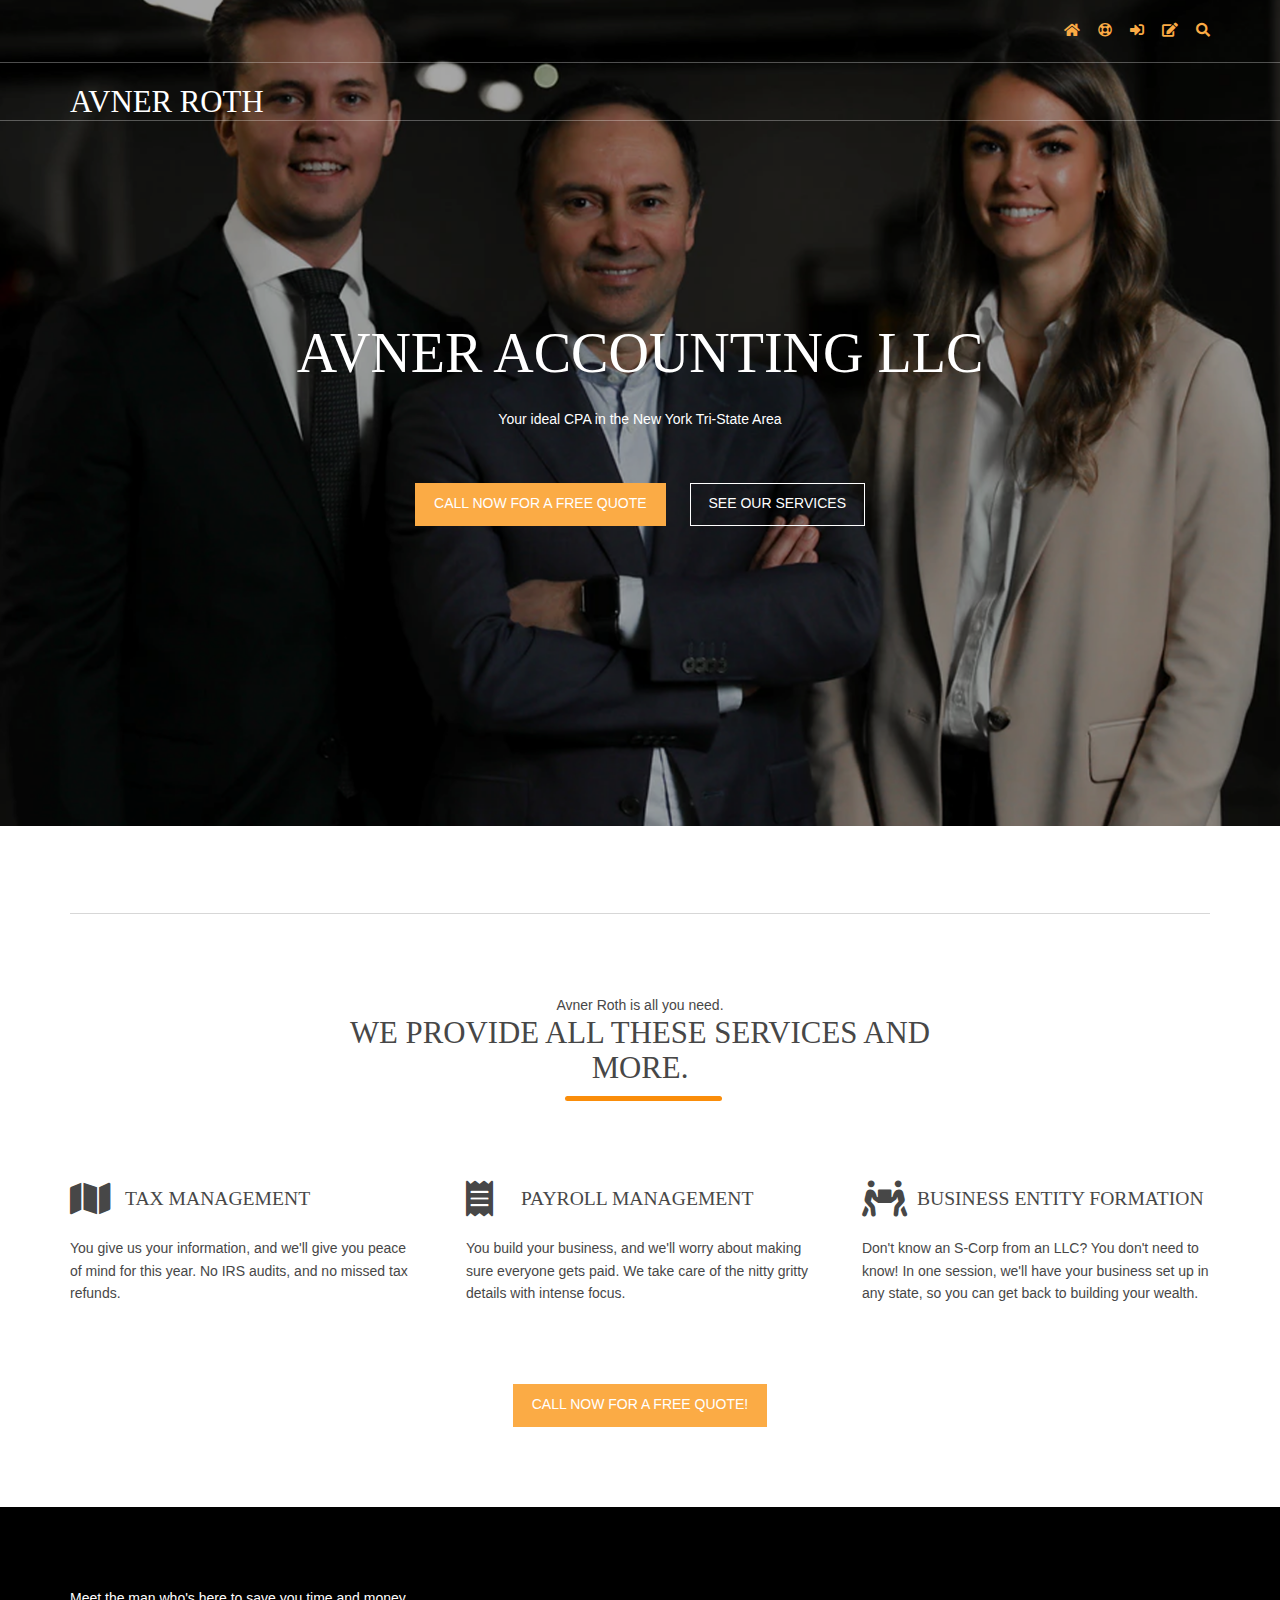
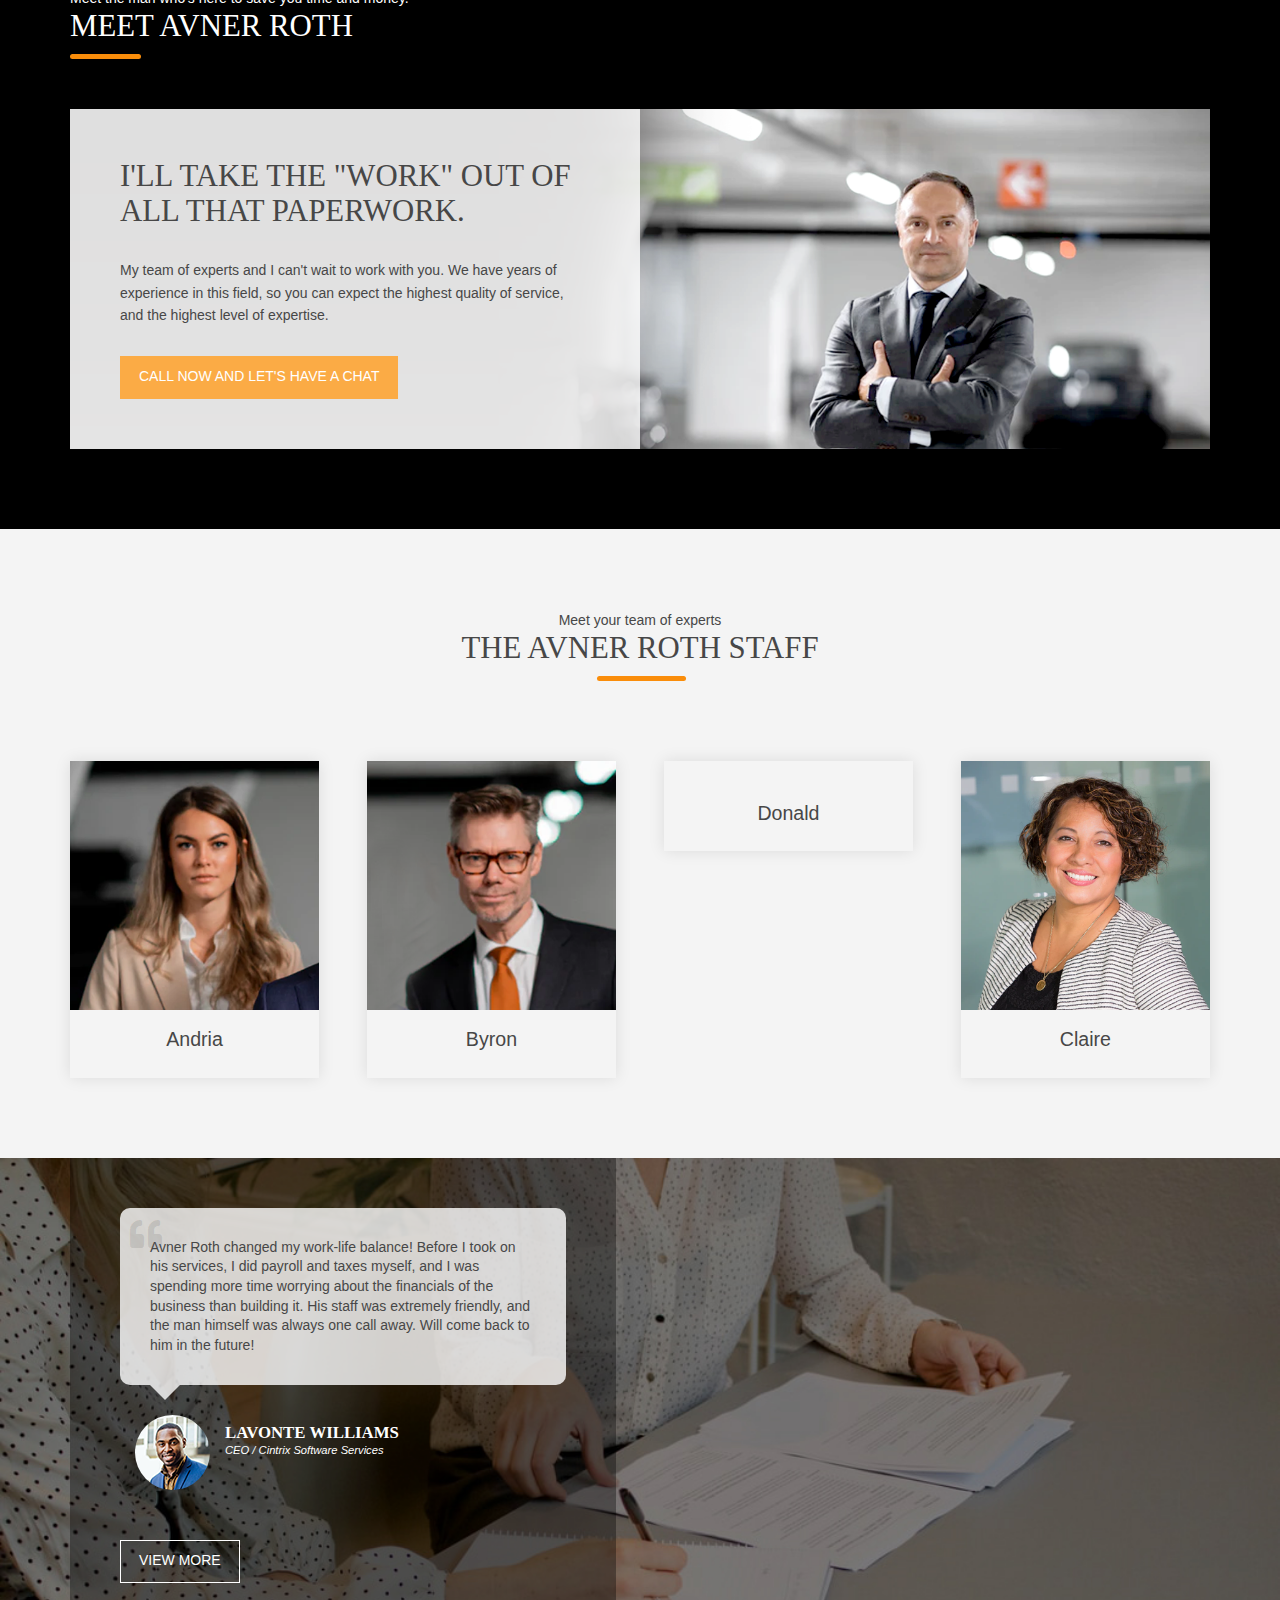
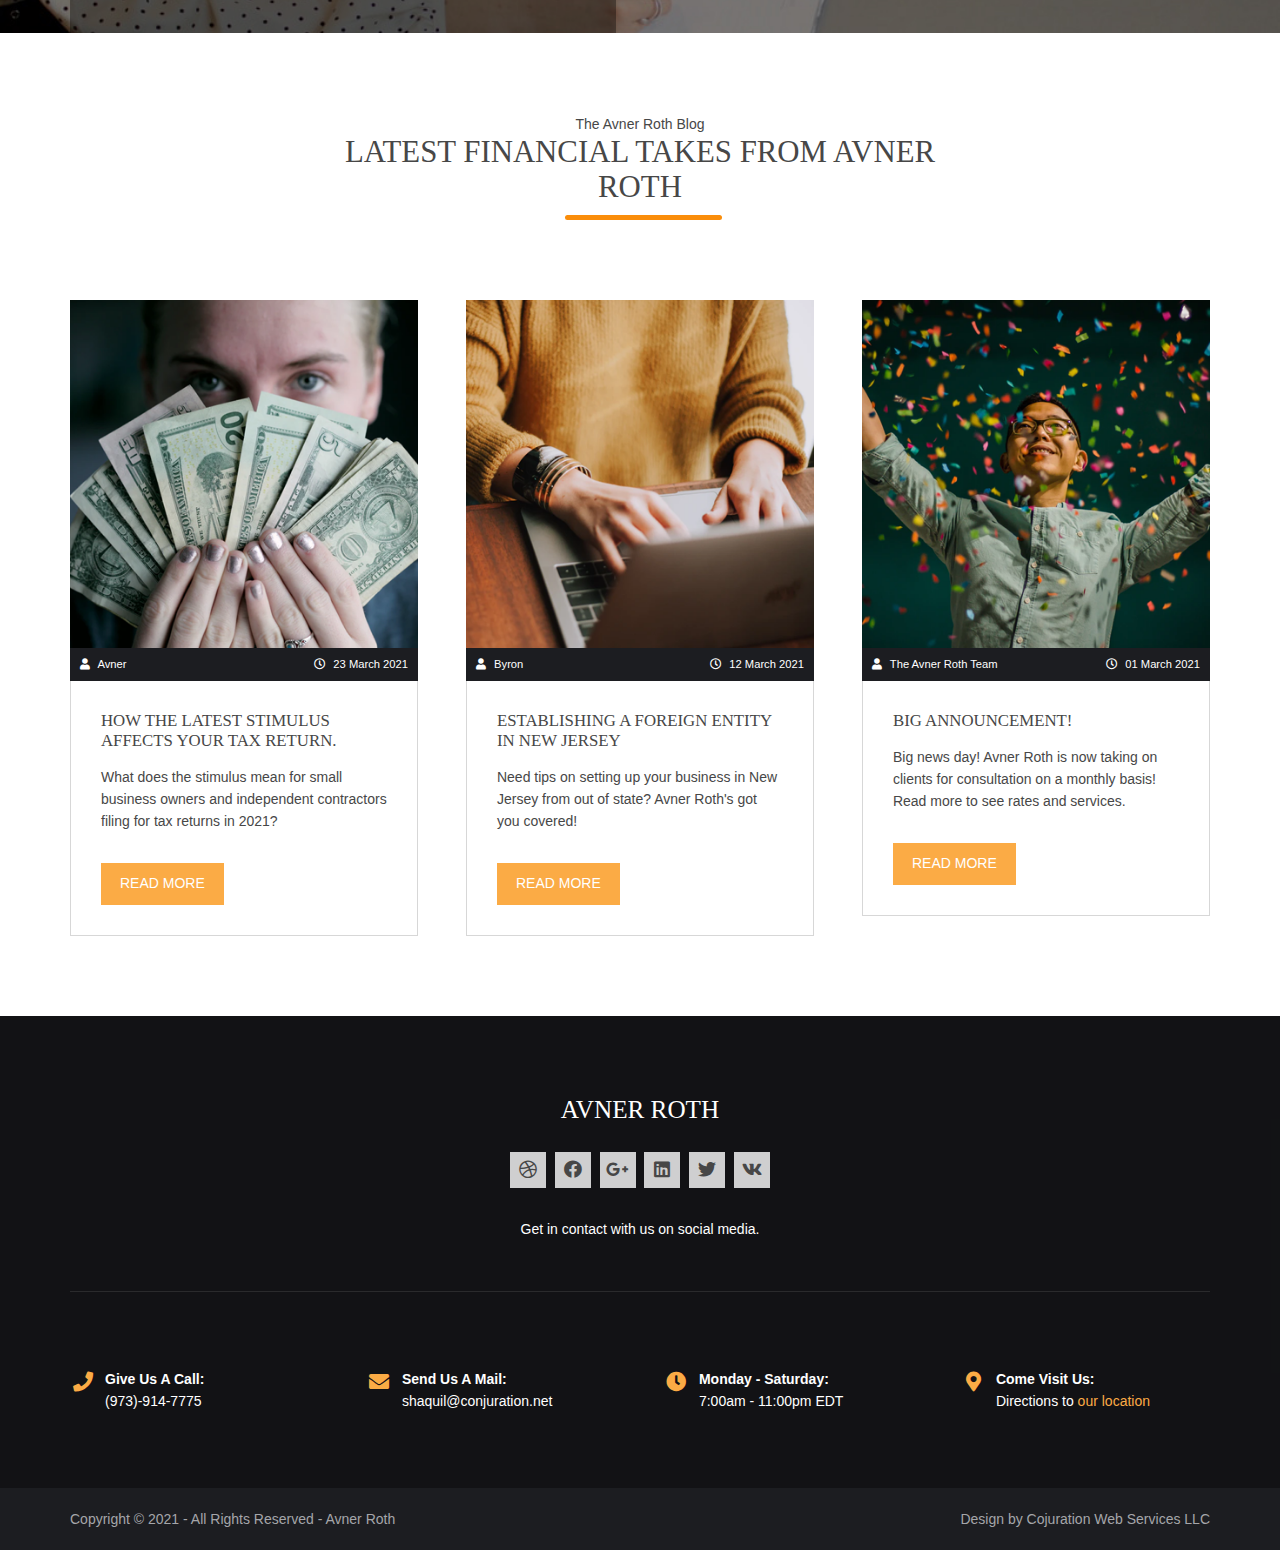
==== commit dcae68fa: "V1" ====
--- a/index.html
+++ b/index.html
@@ -10,7 +10,7 @@
 <html lang="">
 <!-- To declare your language - read more here: https://www.w3.org/International/questions/qa-html-language-declarations -->
 <head>
-<title>Sislaf</title>
+<title>Avner Accounting Services</title>
 <meta charset="utf-8">
 <meta name="viewport" content="width=device-width, initial-scale=1.0, maximum-scale=1.0, user-scalable=no">
 <link href="layout/styles/layout.css" rel="stylesheet" type="text/css" media="all">
@@ -20,16 +20,12 @@
 <!-- ################################################################################################ -->
 <!-- ################################################################################################ -->
 <!-- Top Background Image Wrapper -->
-<div class="bgded overlay" style="background-image:url('images/demo/backgrounds/01.png');"> 
+<div class="bgded overlay" style="background-image:url('images/avner-header.png');"> 
   <!-- ################################################################################################ -->
   <div class="wrapper row0">
     <div id="topbar" class="hoc clear">
       <div class="fl_left"> 
         <!-- ################################################################################################ -->
-        <ul class="nospace">
-          <li><i class="fas fa-phone rgtspace-5"></i> +00 (123) 456 7890</li>
-          <li><i class="far fa-envelope rgtspace-5"></i> info@domain.com</li>
-        </ul>
         <!-- ################################################################################################ -->
       </div>
       <div class="fl_right"> 
@@ -62,11 +58,10 @@
     <header id="header" class="hoc clear">
       <div id="logo" class="fl_left"> 
         <!-- ################################################################################################ -->
-        <h1><a href="index.html">Sislaf</a></h1>
+        <h1><a href="index.html">Avner Roth</a></h1>
         <!-- ################################################################################################ -->
       </div>
-      <nav id="mainav" class="fl_right"> 
-        <!-- ################################################################################################ -->
+      <!-- <nav id="mainav" class="fl_right"> 
         <ul class="clear">
           <li class="active"><a href="index.html">Home</a></li>
           <li><a class="drop" href="#">Pages</a>
@@ -96,8 +91,7 @@
           <li><a href="#">Link Text</a></li>
           <li><a href="#">Link Text</a></li>
         </ul>
-        <!-- ################################################################################################ -->
-      </nav>
+      </nav> -->
     </header>
   </div>
   <!-- ################################################################################################ -->
@@ -106,12 +100,12 @@
   <div id="pageintro" class="hoc clear"> 
     <!-- ################################################################################################ -->
     <article>
-      <h3 class="heading">Finibus dictum lobortis</h3>
-      <p>Libero sed ullamcorper nibh dignissim et curabitur cursus scelerisque metus sit amet sodales justo auctor sit amet proin quis lacus non nisi.</p>
+      <h3 class="heading">Avner Accounting LLC</h3>
+      <p>Your ideal CPA in the New York Tri-State Area</p>
       <footer>
         <ul class="nospace inline pushright">
-          <li><a class="btn" href="#">Pharetra etiam</a></li>
-          <li><a class="btn inverse" href="#">Sagittis massa</a></li>
+          <li><a class="btn" href="#">Call now for a free quote</a></li>
+          <li><a class="btn inverse" href="#">See our services</a></li>
         </ul>
       </footer>
     </article>
@@ -127,69 +121,42 @@
   <main class="hoc container clear"> 
     <!-- main body -->
     <!-- ################################################################################################ -->
-    <section id="introblocks">
-      <ul class="nospace group btmspace-80">
-        <li class="one_third first">
-          <figure><a class="imgover" href="#"><img src="images/demo/348x261.png" alt=""></a>
-            <figcaption>
-              <h6 class="heading">Viverra congue</h6>
-              <p>Aenean metus purus consectetur ac sagittis in malesuada quis nunc ut sed risus nulla etiam gravida velit.</p>
-            </figcaption>
-          </figure>
-        </li>
-        <li class="one_third">
-          <figure><a class="imgover" href="#"><img src="images/demo/348x261.png" alt=""></a>
-            <figcaption>
-              <h6 class="heading">Libero sodales</h6>
-              <p>Nec tincidunt maximus ex orci sollicitudin metus ut lacinia ligula nisi vel neque sed non quam eleifend.</p>
-            </figcaption>
-          </figure>
-        </li>
-        <li class="one_third">
-          <figure><a class="imgover" href="#"><img src="images/demo/348x261.png" alt=""></a>
-            <figcaption>
-              <h6 class="heading">Laoreet tortor</h6>
-              <p>Pharetra etiam ut nisi non mi scelerisque consectetur maecenas vel elementum lectus cras maximus finibus.</p>
-            </figcaption>
-          </figure>
-        </li>
-      </ul>
-    </section>
+ 
     <!-- ################################################################################################ -->
     <hr class="btmspace-80">
     <!-- ################################################################################################ -->
     <section id="overview">
       <div class="sectiontitle">
-        <p class="nospace font-xs">Integer facilisis enim sollicitudin</p>
-        <p class="heading underline font-x2">Dolor ut pellentesque</p>
+        <p class="nospace font-xs">Avner Roth is all you need.</p>
+        <p class="heading underline font-x2">We provide all these services and more.</p>
       </div>
       <ul class="nospace group btmspace-80">
         <li class="one_third">
           <article>
-            <div class="clear"><a href="#"><i class="fas fa-tape"></i></a>
-              <h6 class="heading">Efficitur auctor</h6>
+            <div class="clear"><a href="#"><i class="fas fa-map"></i></a>
+              <h6 class="heading">Tax Management</h6>
             </div>
-            <p>Cras dui ac pretium egestas nunc maecenas scelerisque leo eget enim interdum at vulputate lorem pretium in.</p>
+            <p>You give us your information, and we'll give you peace of mind for this year. No IRS audits, and no missed tax refunds.</p>
           </article>
         </li>
         <li class="one_third">
           <article>
-            <div class="clear"><a href="#"><i class="fas fa-table-tennis"></i></a>
-              <h6 class="heading">Tempor aliquam</h6>
+            <div class="clear"><a href="#"><i class="fas fa-receipt"></i></a>
+              <h6 class="heading">Payroll Management</h6>
             </div>
-            <p>Sagittis arcu a magna eget cursus lacus consectetur proin imperdiet bibendum elit id molestie ipsum ut tellus.</p>
+            <p>You build your business, and we'll worry about making sure everyone gets paid. We take care of the nitty gritty details with intense focus.</p>
           </article>
         </li>
         <li class="one_third">
           <article>
             <div class="clear"><a href="#"><i class="fas fa-people-carry"></i></a>
-              <h6 class="heading">Metus convallis</h6>
+              <h6 class="heading">Business Entity Formation</h6>
             </div>
-            <p>Orci blandit ac mauris ac gravida maximus nulla curabitur convallis massa sed urna placerat sed tempor velit.</p>
+            <p>Don't know an S-Corp from an LLC? You don't need to know! In one session, we'll have your business set up in any state, so you can get back to building your wealth.</p>
           </article>
         </li>
       </ul>
-      <footer class="center"><a class="btn" href="#">Mattis vestibulum</a></footer>
+      <footer class="center"><a class="btn" href="#">Call now for a free quote!</a></footer>
     </section>
     <!-- ################################################################################################ -->
     <!-- / main body -->
@@ -199,18 +166,18 @@
 <!-- ################################################################################################ -->
 <!-- ################################################################################################ -->
 <!-- ################################################################################################ -->
-<div class="bgded overlay" style="background-image:url('images/demo/backgrounds/02.png');">
+<div class="bgded overlay" style="background-color: black;">
   <section id="splitfifty" class="hoc container clear">
     <div class="sectiontitle">
-      <p class="nospace font-xs">Magna ultrices eleifend suspendisse</p>
-      <p class="heading underline font-x2">Posuere vivamus semper</p>
-    </div>
-    <div class="bgded clear" style="background-image:url('images/demo/backgrounds/03.png');"> 
+      <p class="nospace font-xs">Meet the man who's here to save you time and money.</p>
+      <p class="heading underline font-x2">Meet Avner Roth</p>
+    </div>
+    <div class="bgded clear" style="background-image:url('images/avner_med_header.png');"> 
       <!-- ################################################################################################ -->
       <article>
-        <h6 class="heading font-x2">Tellus nec mollis sem</h6>
-        <p>lacus dui pretium non elit ac interdum ullamcorper purus ut ultricies ullamcorper convallis morbi bibendum sapien in odio finibus sit amet lacinia dolor dapibus in nisl erat consectetur eu blandit.</p>
-        <footer><a class="btn" href="#">Fermentum felis</a></footer>
+        <h6 class="heading font-x2">I'll take the "work" out of all that paperwork.</h6>
+        <p>My team of experts and I can't wait to work with you. We have years of experience in this field, so you can expect the highest quality of service, and the highest level of expertise.</p>
+        <footer><a class="btn" href="#">Call now and let's have a chat</a></footer>
       </article>
       <!-- ################################################################################################ -->
     </div>
@@ -223,28 +190,28 @@
   <div class="hoc container clear"> 
     <!-- ################################################################################################ -->
     <div class="sectiontitle">
-      <p class="nospace font-xs">Id elementum lobortis justo donec</p>
-      <p class="heading underline font-x2">Rutrum sed ligula viverra</p>
+      <p class="nospace font-xs">Meet your team of experts</p>
+      <p class="heading underline font-x2">The Avner Roth Staff</p>
     </div>
     <ul class="nospace group team">
       <li class="one_quarter first">
-        <figure><a class="imgover" href="#"><img src="images/demo/300x300.png" alt=""></a>
-          <figcaption><strong>A. Doe</strong> <em>Job Title Here</em></figcaption>
+        <figure><img src="images/andria.png" alt="">
+          <figcaption><strong>Andria</strong></figcaption>
         </figure>
       </li>
       <li class="one_quarter">
-        <figure><a class="imgover" href="#"><img src="images/demo/300x300.png" alt=""></a>
-          <figcaption><strong>B. Doe</strong> <em>Job Title Here</em></figcaption>
+        <figure><img src="images/byron.png" alt="">
+          <figcaption><strong>Byron</strong></figcaption>
         </figure>
       </li>
       <li class="one_quarter">
-        <figure><a class="imgover" href="#"><img src="images/demo/300x300.png" alt=""></a>
-          <figcaption><strong>C. Doe</strong> <em>Job Title Here</em></figcaption>
+        <figure><img src="images/Donald.png" alt="">
+          <figcaption><strong>Donald</strong></figcaption>
         </figure>
       </li>
       <li class="one_quarter">
-        <figure><a class="imgover" href="#"><img src="images/demo/300x300.png" alt=""></a>
-          <figcaption><strong>D. Doe</strong> <em>Job Title Here</em></figcaption>
+        <figure><img src="images/claire.png" alt="">
+          <figcaption><strong>Claire</strong></figcaption>
         </figure>
       </li>
     </ul>
@@ -254,48 +221,21 @@
 <!-- ################################################################################################ -->
 <!-- ################################################################################################ -->
 <!-- ################################################################################################ -->
-<div class="wrapper row3">
-  <section class="hoc container clear"> 
-    <!-- ################################################################################################ -->
-    <div class="sectiontitle">
-      <p class="nospace font-xs">Nisl vitae mauris ipsum  eget</p>
-      <p class="heading underline font-x2">Tincidunt elit velit auctor</p>
-    </div>
-    <ul id="stats" class="nospace group">
-      <li><i class="fab fa-sticker-mule"></i>
-        <p><a href="#">123</a></p>
-        <p>Phasellus tincidunt</p>
-      </li>
-      <li><i class="fab fa-pied-piper-alt"></i>
-        <p><a href="#">1234</a></p>
-        <p>Egestas maximus</p>
-      </li>
-      <li><i class="fas fa-globe"></i>
-        <p><a href="#">12345</a></p>
-        <p>Aliquam neque</p>
-      </li>
-      <li><i class="fas fa-ribbon"></i>
-        <p><a href="#">6789</a></p>
-        <p>Curabitur sodales</p>
-      </li>
-    </ul>
-    <!-- ################################################################################################ -->
-  </section>
-</div>
-<!-- ################################################################################################ -->
-<!-- ################################################################################################ -->
-<!-- ################################################################################################ -->
-<div class="wrapper bgded" style="background-image:url('images/demo/backgrounds/04.png');">
+
+<!-- ################################################################################################ -->
+<!-- ################################################################################################ -->
+<!-- ################################################################################################ -->
+<div class="wrapper bgded" style="background-image:url('images/testimonial_bg.jpg');">
   <section id="testimonials" class="hoc clear"> 
     <!-- ################################################################################################ -->
     <div class="one_half overlay">
       <ul class="nospace">
         <li>
-          <blockquote>suscipit tellus non ligula mattis quis iaculis nunc lobortis vestibulum vehicula bibendum malesuada curabitur quis interdum mi vestibulum consectetur leo ut viverra sagittis sapien orci rhoncus nisi.</blockquote>
-          <figure class="clear"><img class="circle" src="images/demo/60x60.png" alt="">
+          <blockquote>Avner Roth changed my work-life balance! Before I took on his services, I did payroll and taxes myself, and I was spending more time worrying about the financials of the business than building it. His staff was extremely friendly, and the man himself was always one call away. Will come back to him in the future!</blockquote>
+          <figure class="clear"><img class="circle" src="images/lavonte.png" alt="">
             <figcaption>
-              <h6 class="heading">A. Doe</h6>
-              <em>CEO / Odio tristique quis</em></figcaption>
+              <h6 class="heading">Lavonte Williams</h6>
+              <em>CEO / Cintrix Software Services</em></figcaption>
           </figure>
         </li>
         <li>
@@ -313,51 +253,51 @@
   <section class="hoc container clear"> 
     <!-- ################################################################################################ -->
     <div class="sectiontitle">
-      <p class="nospace font-xs">Luctus ligula lacus non odio nunc</p>
-      <p class="heading underline font-x2">Faucibus libero risus</p>
+      <p class="nospace font-xs">The Avner Roth Blog</p>
+      <p class="heading underline font-x2">Latest financial takes from Avner Roth</p>
     </div>
     <ul id="latest" class="nospace group">
       <li class="one_third first">
-        <article><a class="imgover" href="#"><img src="images/demo/348x261.png" alt=""></a>
+        <article><a class="imgover" href="#"><img src="images/stimulus.png" alt=""></a>
           <ul class="nospace meta group">
-            <li><i class="fas fa-user"></i> <a href="#">Admin</a></li>
+            <li><i class="fas fa-user"></i> <a href="#">Avner</a></li>
             <li><i class="far fa-clock"></i>
-              <time datetime="2045-04-06T08:15+00:00">06 Apr 2045</time>
+              <time datetime="2045-04-06T08:15+00:00">23 March 2021</time>
             </li>
           </ul>
           <div class="excerpt">
-            <h6 class="heading">Maecenas eu posuere velit eget ultricies enim</h6>
-            <p>Sed nibh enim consequat ac tellus tempus interdum euismod ligula quisque quam nisl aliquet et facilisis eget.</p>
+            <h6 class="heading">How the latest stimulus affects your tax return.</h6>
+            <p>What does the stimulus mean for small business owners and independent contractors filing for tax returns in 2021?</p>
             <footer><a class="btn" href="#">Read More</a></footer>
           </div>
         </article>
       </li>
       <li class="one_third">
-        <article><a class="imgover" href="#"><img src="images/demo/348x261.png" alt=""></a>
+        <article><a class="imgover" href="#"><img src="images/formation.png" alt=""></a>
           <ul class="nospace meta group">
-            <li><i class="fas fa-user"></i> <a href="#">Admin</a></li>
+            <li><i class="fas fa-user"></i> <a href="#">Byron</a></li>
             <li><i class="far fa-clock"></i>
-              <time datetime="2045-04-05T08:15+00:00">05 Apr 2045</time>
+              <time datetime="2045-04-05T08:15+00:00">12 March 2021</time>
             </li>
           </ul>
           <div class="excerpt">
-            <h6 class="heading">Condimentum quis arcu nullam id purus tortor</h6>
-            <p>Molestie vulputate a luctus nulla nulla eleifend justo in libero feugiat congue donec sit amet pharetra velit.</p>
+            <h6 class="heading">Establishing a foreign entity in New Jersey</h6>
+            <p>Need tips on setting up your business in New Jersey from out of state? Avner Roth's got you covered!</p>
             <footer><a class="btn" href="#">Read More</a></footer>
           </div>
         </article>
       </li>
       <li class="one_third">
-        <article><a class="imgover" href="#"><img src="images/demo/348x261.png" alt=""></a>
+        <article><a class="imgover" href="#"><img src="images/celebration.png" alt=""></a>
           <ul class="nospace meta group">
-            <li><i class="fas fa-user"></i> <a href="#">Admin</a></li>
+            <li><i class="fas fa-user"></i> <a href="#">The Avner Roth Team</a></li>
             <li><i class="far fa-clock"></i>
-              <time datetime="2045-04-04T08:15+00:00">04 Apr 2045</time>
+              <time datetime="2045-04-04T08:15+00:00">01 March 2021</time>
             </li>
           </ul>
           <div class="excerpt">
-            <h6 class="heading">Nulla tempor faucibus tortor nulla pretium</h6>
-            <p>Cras auctor commodo metus sed pede in vitae sapien phasellus in magna sed dictum libero et nisi proin porta.</p>
+            <h6 class="heading">Big Announcement!</h6>
+            <p>Big news day! Avner Roth is now taking on clients for consultation on a monthly basis! Read more to see rates and services.</p>
             <footer><a class="btn" href="#">Read More</a></footer>
           </div>
         </article>
@@ -369,11 +309,11 @@
 <!-- ################################################################################################ -->
 <!-- ################################################################################################ -->
 <!-- ################################################################################################ -->
-<div class="bgded overlay row4" style="background-image:url('images/demo/backgrounds/05.png');">
+<div class="bgded overlay " style="background-color: black);">
   <footer id="footer" class="hoc clear"> 
     <!-- ################################################################################################ -->
     <div class="center btmspace-50">
-      <h6 class="heading">Sislaf</h6>
+      <h6 class="heading">Avner Roth</h6>
       <ul class="faico clear">
         <li><a class="faicon-dribble" href="#"><i class="fab fa-dribbble"></i></a></li>
         <li><a class="faicon-facebook" href="#"><i class="fab fa-facebook"></i></a></li>
@@ -382,77 +322,20 @@
         <li><a class="faicon-twitter" href="#"><i class="fab fa-twitter"></i></a></li>
         <li><a class="faicon-vk" href="#"><i class="fab fa-vk"></i></a></li>
       </ul>
-      <p class="nospace">Pellentesque ante integer mollis risus vitae condimentum vulputate elit.</p>
-    </div>
-    <!-- ################################################################################################ -->
-    <hr class="btmspace-50">
-    <!-- ################################################################################################ -->
-    <div class="group btmspace-50">
-      <div class="one_quarter first">
-        <h6 class="heading">Erat adipiscing metus</h6>
-        <p class="nospace btmspace-15">Mi etiam ac enim quis risus hendrerit ullamcorper nam faucibus lectus eget.</p>
-        <form method="post" action="#">
-          <fieldset>
-            <legend>Newsletter:</legend>
-            <input class="btmspace-15" type="text" value="" placeholder="Name">
-            <input class="btmspace-15" type="text" value="" placeholder="Email">
-            <button type="submit" value="submit">Submit</button>
-          </fieldset>
-        </form>
-      </div>
-      <div class="one_quarter">
-        <h6 class="heading">Auctor tellus diam</h6>
-        <ul class="nospace linklist">
-          <li>
-            <article>
-              <p class="nospace btmspace-10"><a href="#">Mauris nam odio dui vestibulum a molestie ac pulvinar a tellus donec nisi dui.</a></p>
-              <time class="block font-xs" datetime="2045-04-06">Friday, 6<sup>th</sup> April 2045</time>
-            </article>
-          </li>
-          <li>
-            <article>
-              <p class="nospace btmspace-10"><a href="#">Mattis ipsum ut leo ut elementum odio sed tellus quisque malesuada bibendum.</a></p>
-              <time class="block font-xs" datetime="2045-04-05">Thursday, 5<sup>th</sup> April 2045</time>
-            </article>
-          </li>
-        </ul>
-      </div>
-      <div class="one_quarter">
-        <h6 class="heading">Laoreet non sodales</h6>
-        <ul class="nospace linklist">
-          <li><a href="#">Amet blandit non quam quisque</a></li>
-          <li><a href="#">Cursus faucibus nulla in mauris</a></li>
-          <li><a href="#">Libero interdum quis molestie</a></li>
-          <li><a href="#">Ut convallis non felis mauris</a></li>
-          <li><a href="#">Volutpat consequat nibh aenean</a></li>
-        </ul>
-      </div>
-      <div class="one_quarter">
-        <h6 class="heading">Aliquam mollis tortor</h6>
-        <ul class="nospace clear latestimg">
-          <li><a class="imgover" href="#"><img src="images/demo/100x100.png" alt=""></a></li>
-          <li><a class="imgover" href="#"><img src="images/demo/100x100.png" alt=""></a></li>
-          <li><a class="imgover" href="#"><img src="images/demo/100x100.png" alt=""></a></li>
-          <li><a class="imgover" href="#"><img src="images/demo/100x100.png" alt=""></a></li>
-          <li><a class="imgover" href="#"><img src="images/demo/100x100.png" alt=""></a></li>
-          <li><a class="imgover" href="#"><img src="images/demo/100x100.png" alt=""></a></li>
-          <li><a class="imgover" href="#"><img src="images/demo/100x100.png" alt=""></a></li>
-          <li><a class="imgover" href="#"><img src="images/demo/100x100.png" alt=""></a></li>
-          <li><a class="imgover" href="#"><img src="images/demo/100x100.png" alt=""></a></li>
-        </ul>
-      </div>
-      <!-- ################################################################################################ -->
-    </div>
+      <p class="nospace">Get in contact with us on social media.</p>
+    </div>
+    <!-- ################################################################################################ -->
+    <!-- ################################################################################################ -->
     <div id="ctdetails" class="clear">
       <ul class="nospace clear">
         <li class="one_quarter first">
-          <div class="block clear"><a href="#"><i class="fas fa-phone"></i></a> <span><strong>Give us a call:</strong> +00 (123) 456 7890</span></div>
+          <div class="block clear"><a href="#"><i class="fas fa-phone"></i></a> <span><strong>Give us a call:</strong>(973)-914-7775</span></div>
         </li>
         <li class="one_quarter">
-          <div class="block clear"><a href="#"><i class="fas fa-envelope"></i></a> <span><strong>Send us a mail:</strong> support@domain.com</span></div>
+          <div class="block clear"><a href="#"><i class="fas fa-envelope"></i></a> <span><strong>Send us a mail:</strong>shaquil@conjuration.net</span></div>
         </li>
         <li class="one_quarter">
-          <div class="block clear"><a href="#"><i class="fas fa-clock"></i></a> <span><strong> Monday - Saturday:</strong> 08.00am - 18.00pm</span></div>
+          <div class="block clear"><a href="#"><i class="fas fa-clock"></i></a> <span><strong> Monday - Saturday:</strong> 7:00am - 11:00pm EDT</span></div>
         </li>
         <li class="one_quarter">
           <div class="block clear"><a href="#"><i class="fas fa-map-marker-alt"></i></a> <span><strong>Come visit us:</strong> Directions to <a href="#">our location</a></span></div>
@@ -468,8 +351,8 @@
 <div class="wrapper row5">
   <div id="copyright" class="hoc clear"> 
     <!-- ################################################################################################ -->
-    <p class="fl_left">Copyright &copy; 2018 - All Rights Reserved - <a href="#">Domain Name</a></p>
-    <p class="fl_right">Template by <a target="_blank" href="https://www.os-templates.com/" title="Free Website Templates">OS Templates</a></p>
+    <p class="fl_left">Copyright &copy; 2021 - All Rights Reserved - <a href="#">Avner Roth</a></p>
+    <p class="fl_right">Design by <a target="_blank" href="https://www.conjuration.net/" title="Conjuration Web Services">Cojuration Web Services LLC</a></p>
     <!-- ################################################################################################ -->
   </div>
 </div>
--- a/layout/styles/layout.css
+++ b/layout/styles/layout.css
@@ -9,7 +9,7 @@
 File: Layout CSS
 */
 
-@import url("fontawesome-free/css/fontawesome-all.min.css");
+@import url("fontawesome-free/css/all.min.css");
 @import url("framework.css");
 
 /* Rows
@@ -353,7 +353,7 @@
 input:focus, textarea:focus, *:required:focus{border-color:#FBAB45 !important;}
 
 .overlay{color:#FFFFFF; background-color:inherit;}
-.overlay::after{color:inherit; background-color:rgba(0,0,0,.55);}
+.overlay::after{color:inherit; background-color:rgba(0,0,0,.35);}
 .overlay.light{color:#474747;}
 .overlay.light::after{background-color:rgba(255,255,255,.7);}
 
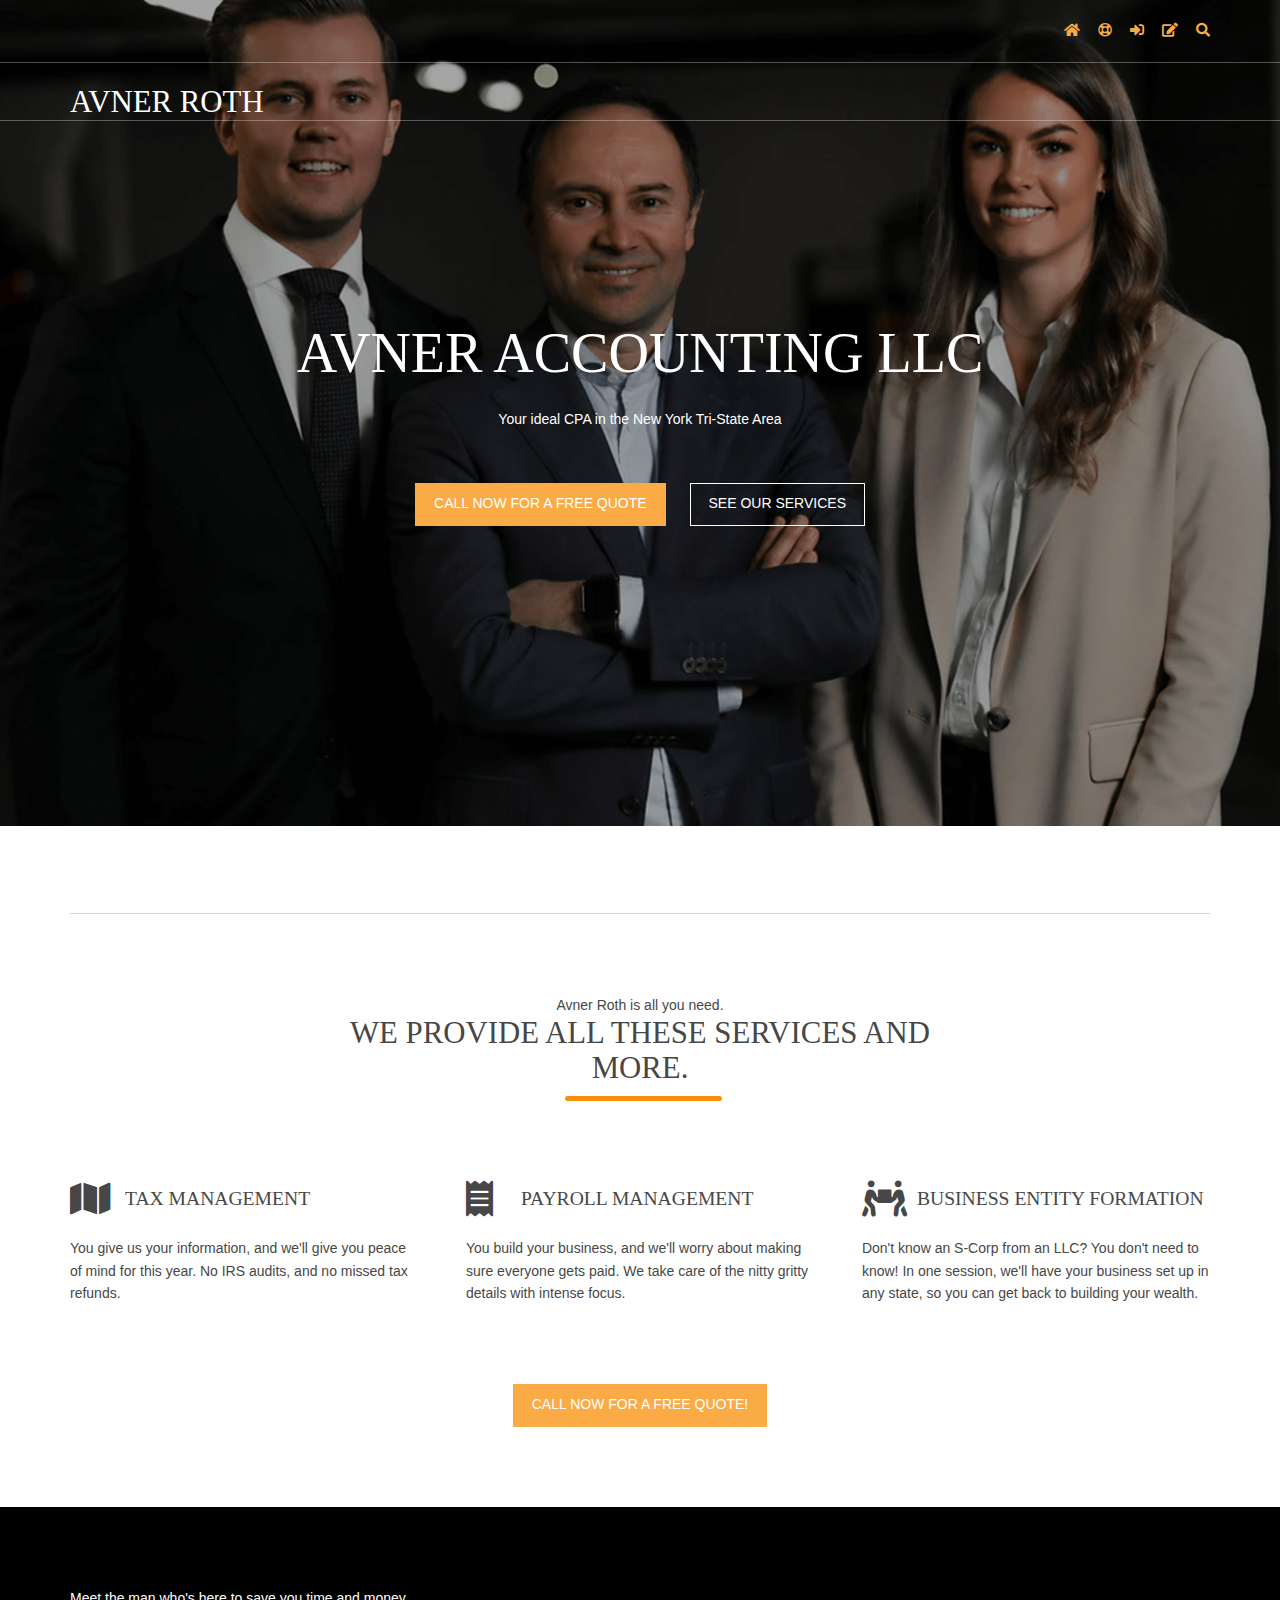
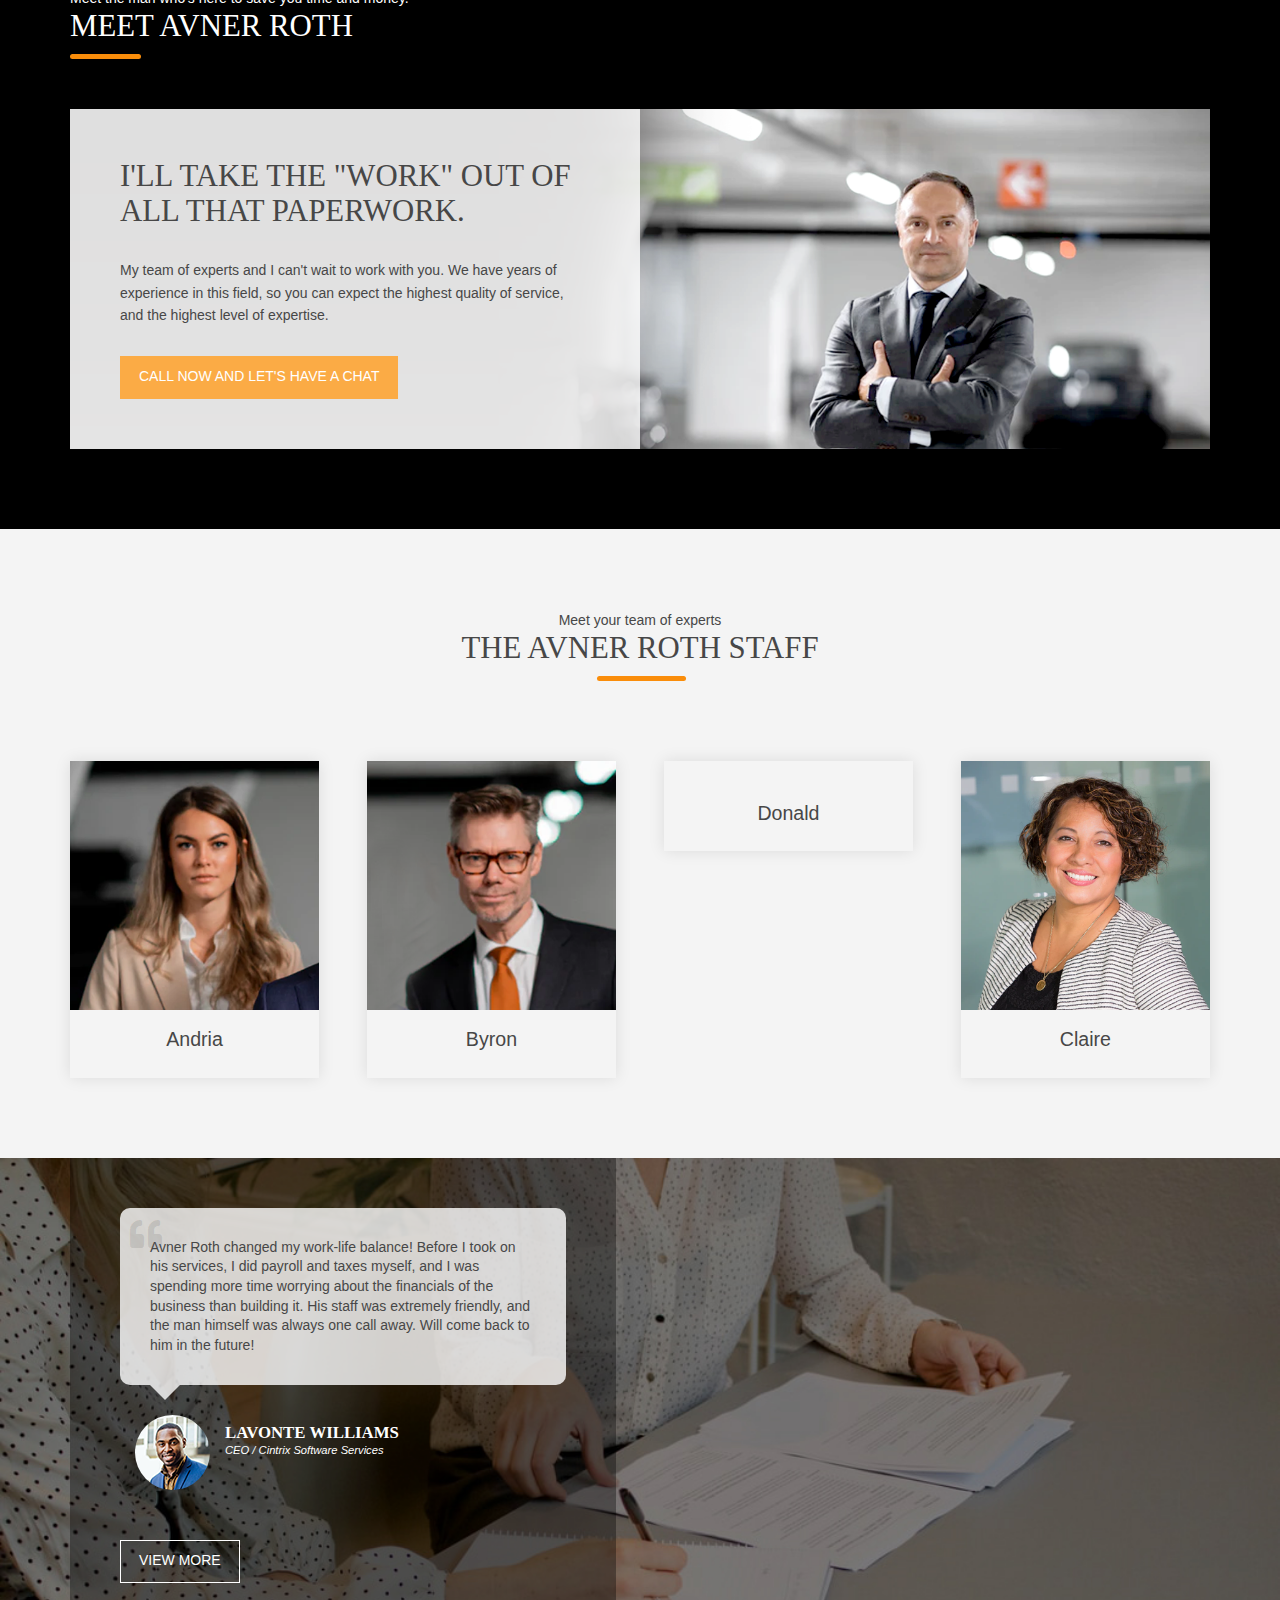
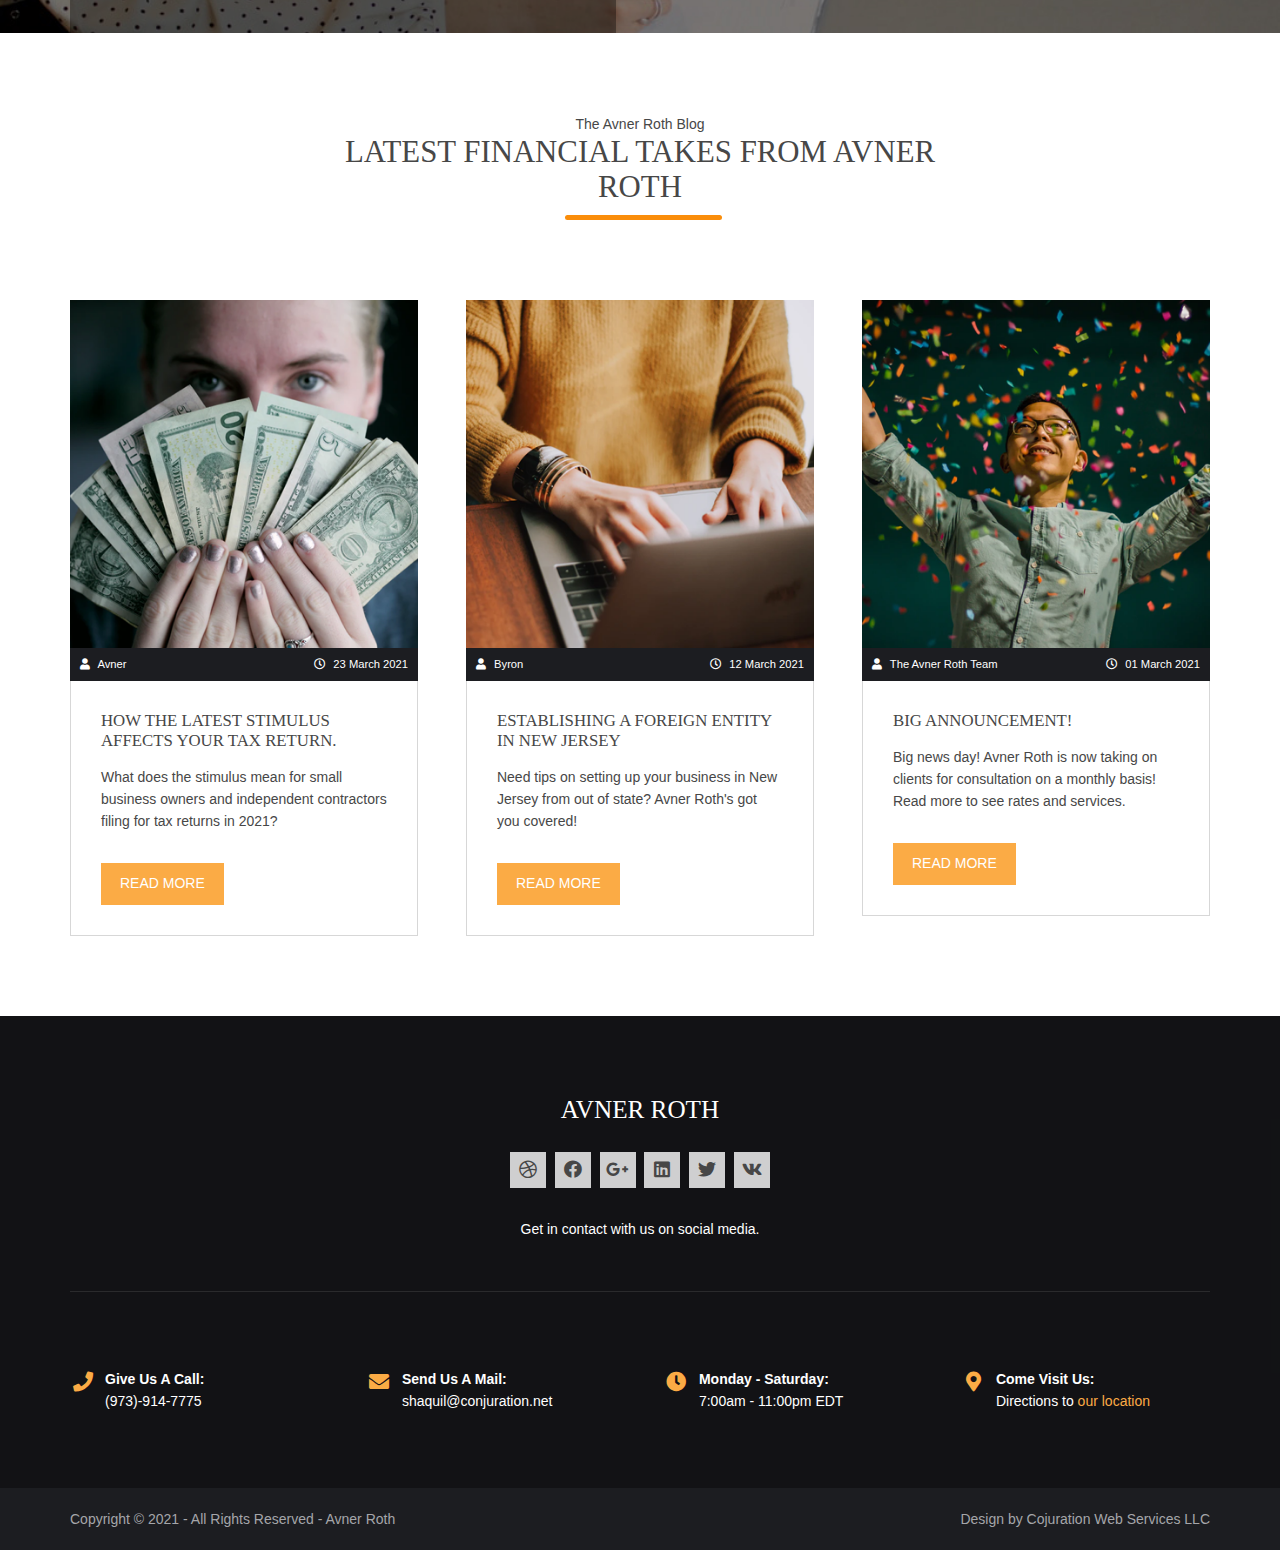
==== commit c98d21b1: "Added blogs" ====
--- a/index.html
+++ b/index.html
@@ -258,7 +258,7 @@
     </div>
     <ul id="latest" class="nospace group">
       <li class="one_third first">
-        <article><a class="imgover" href="#"><img src="images/stimulus.png" alt=""></a>
+        <article><a class="imgover" href="pages/stimulus.html"><img src="images/stimulus.png" alt=""></a>
           <ul class="nospace meta group">
             <li><i class="fas fa-user"></i> <a href="#">Avner</a></li>
             <li><i class="far fa-clock"></i>
@@ -268,12 +268,12 @@
           <div class="excerpt">
             <h6 class="heading">How the latest stimulus affects your tax return.</h6>
             <p>What does the stimulus mean for small business owners and independent contractors filing for tax returns in 2021?</p>
-            <footer><a class="btn" href="#">Read More</a></footer>
+            <footer><a class="btn" href="pages/stimulus.html">Read More</a></footer>
           </div>
         </article>
       </li>
       <li class="one_third">
-        <article><a class="imgover" href="#"><img src="images/formation.png" alt=""></a>
+        <article><a class="imgover" href="pages/foreign.html"><img src="images/formation.png" alt=""></a>
           <ul class="nospace meta group">
             <li><i class="fas fa-user"></i> <a href="#">Byron</a></li>
             <li><i class="far fa-clock"></i>
@@ -283,12 +283,12 @@
           <div class="excerpt">
             <h6 class="heading">Establishing a foreign entity in New Jersey</h6>
             <p>Need tips on setting up your business in New Jersey from out of state? Avner Roth's got you covered!</p>
-            <footer><a class="btn" href="#">Read More</a></footer>
+            <footer><a class="btn" href="pages/foreign.html">Read More</a></footer>
           </div>
         </article>
       </li>
       <li class="one_third">
-        <article><a class="imgover" href="#"><img src="images/celebration.png" alt=""></a>
+        <article><a class="imgover" href="pages/announcement.html"><img src="images/celebration.png" alt=""></a>
           <ul class="nospace meta group">
             <li><i class="fas fa-user"></i> <a href="#">The Avner Roth Team</a></li>
             <li><i class="far fa-clock"></i>
@@ -298,7 +298,7 @@
           <div class="excerpt">
             <h6 class="heading">Big Announcement!</h6>
             <p>Big news day! Avner Roth is now taking on clients for consultation on a monthly basis! Read more to see rates and services.</p>
-            <footer><a class="btn" href="#">Read More</a></footer>
+            <footer><a class="btn" href="pages/announcement.html">Read More</a></footer>
           </div>
         </article>
       </li>
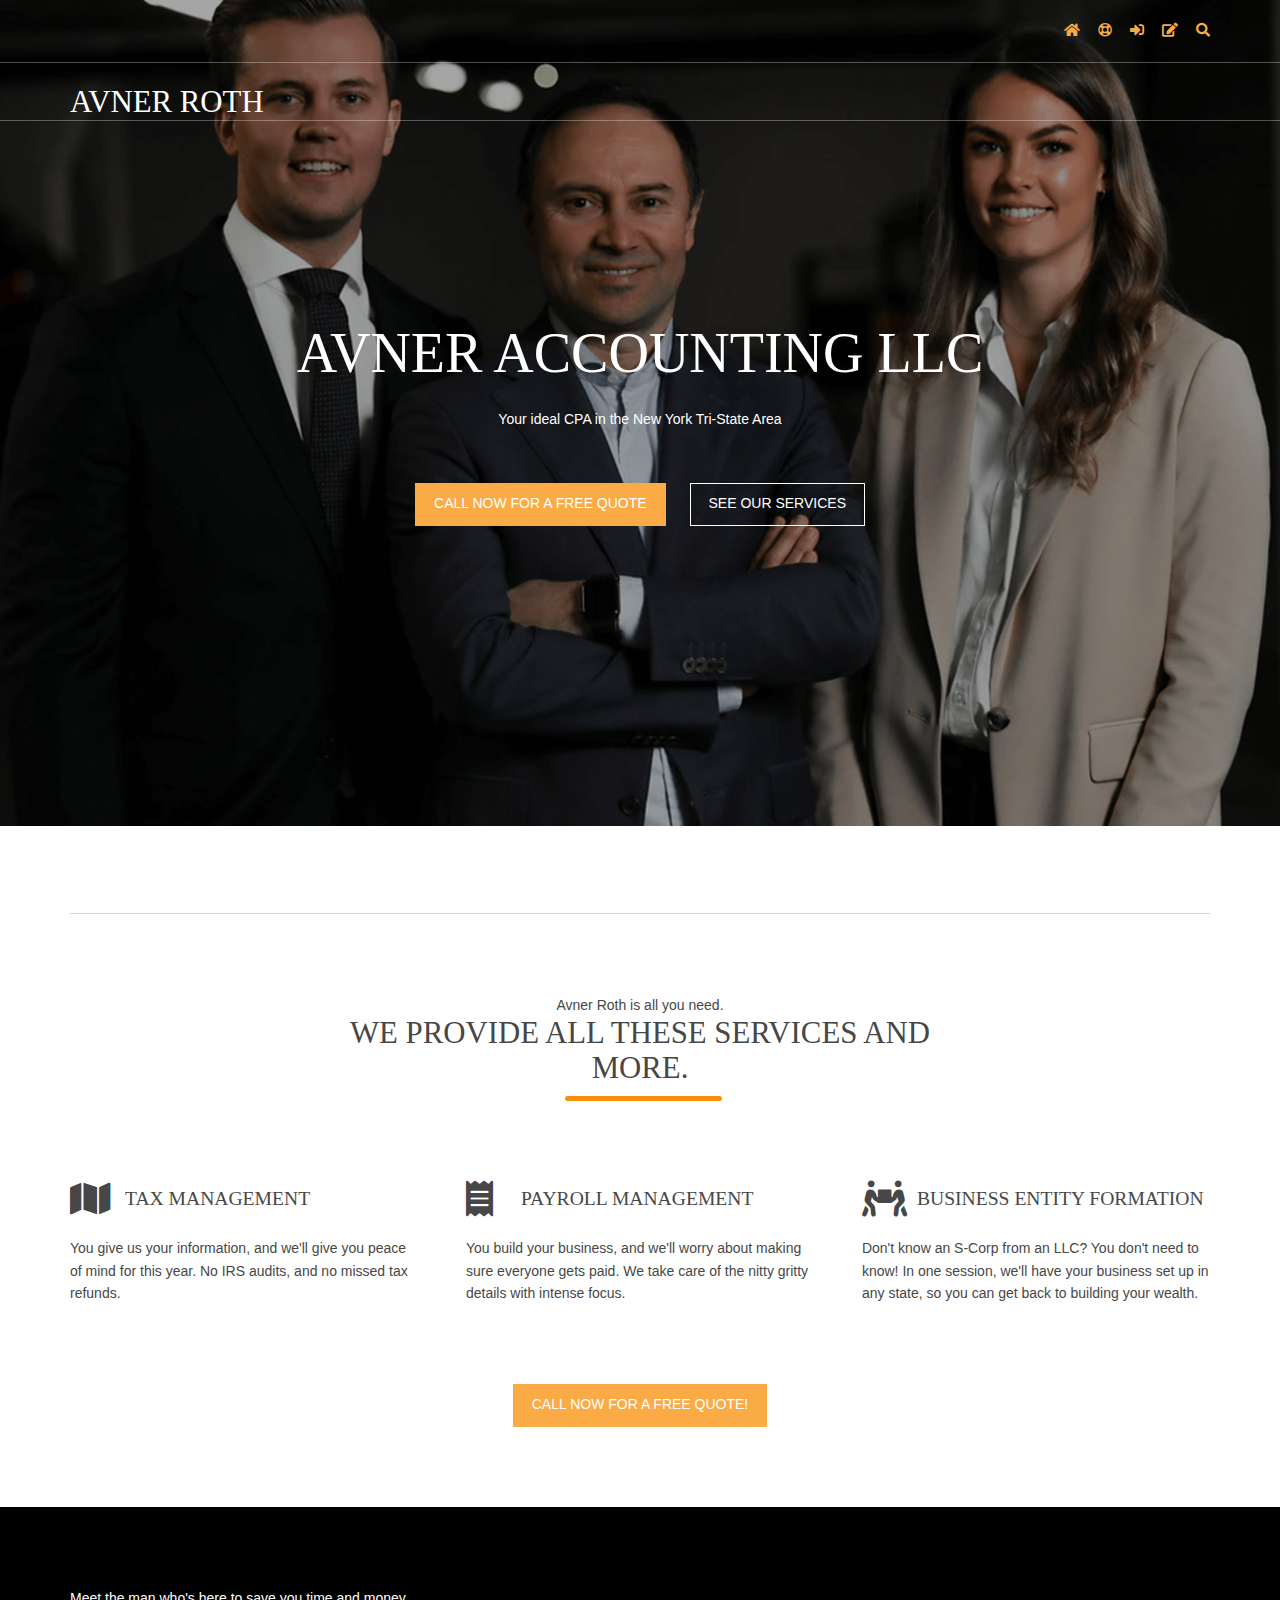
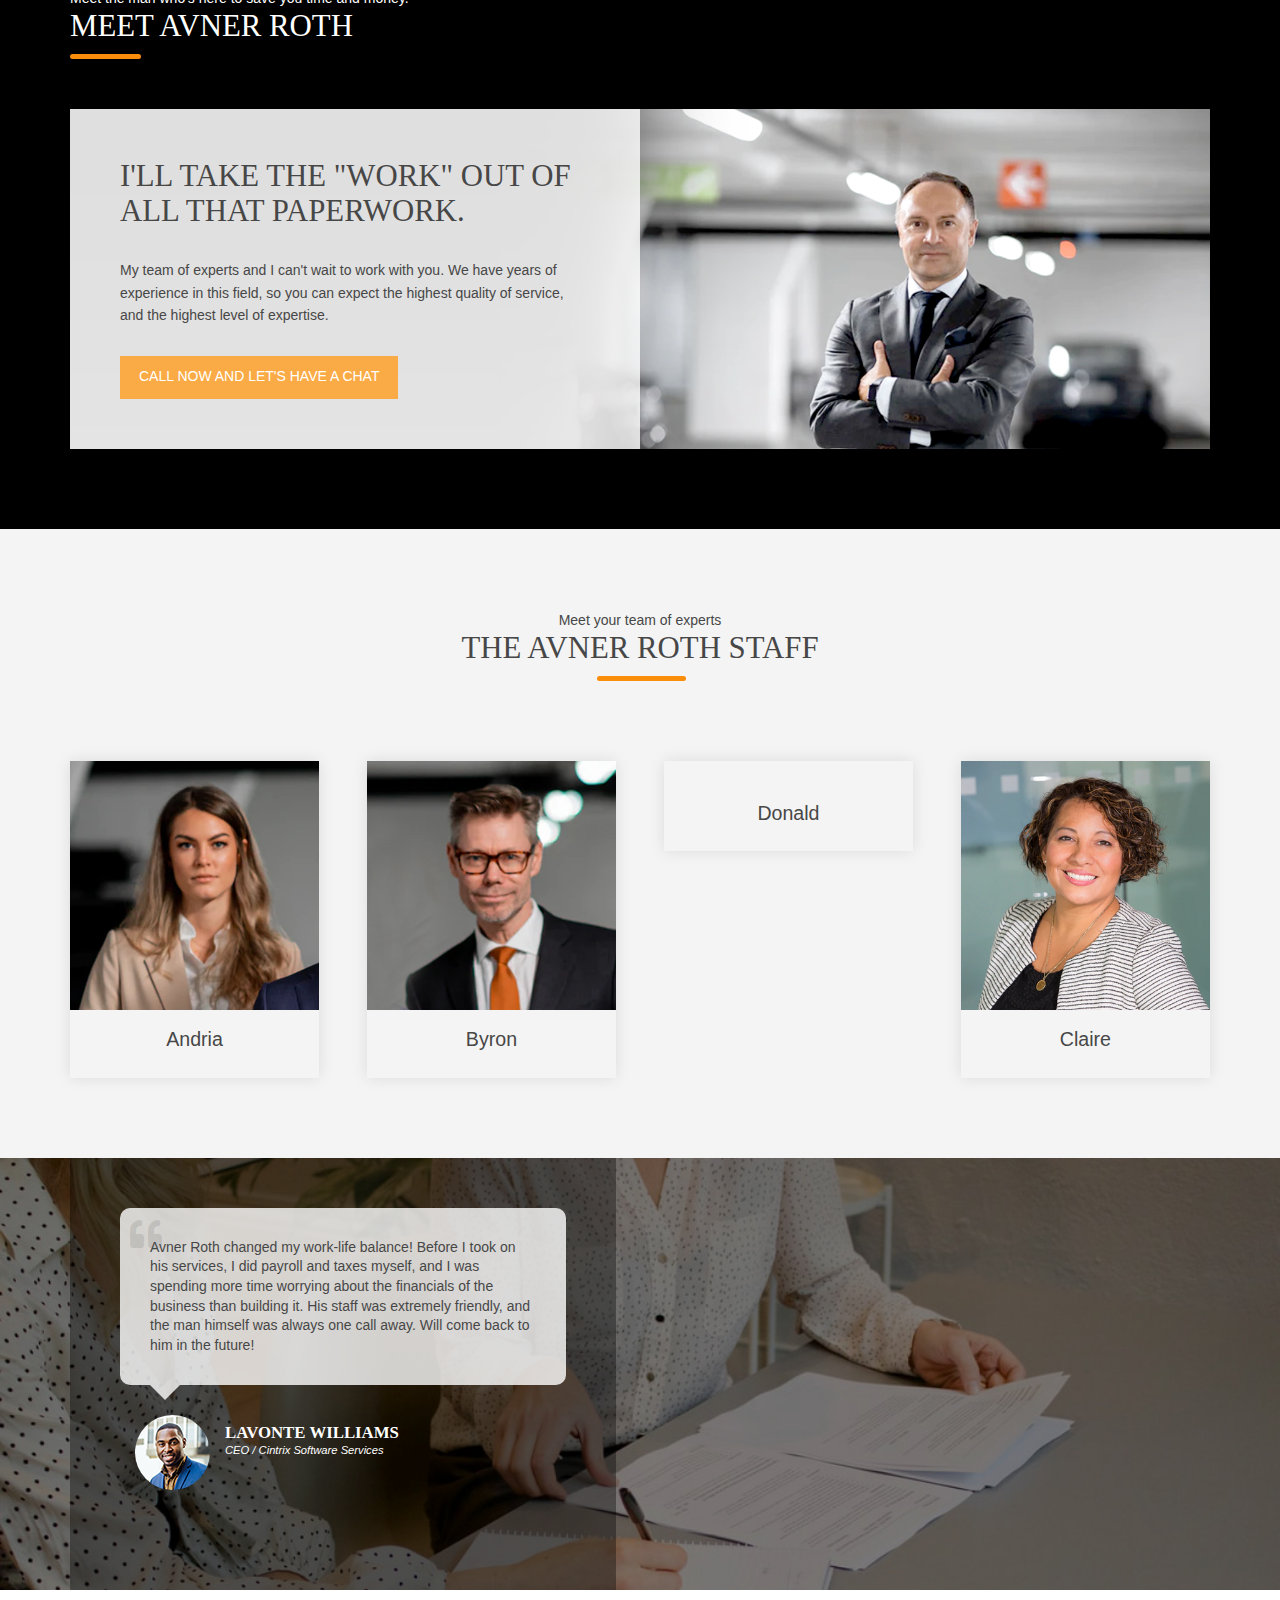
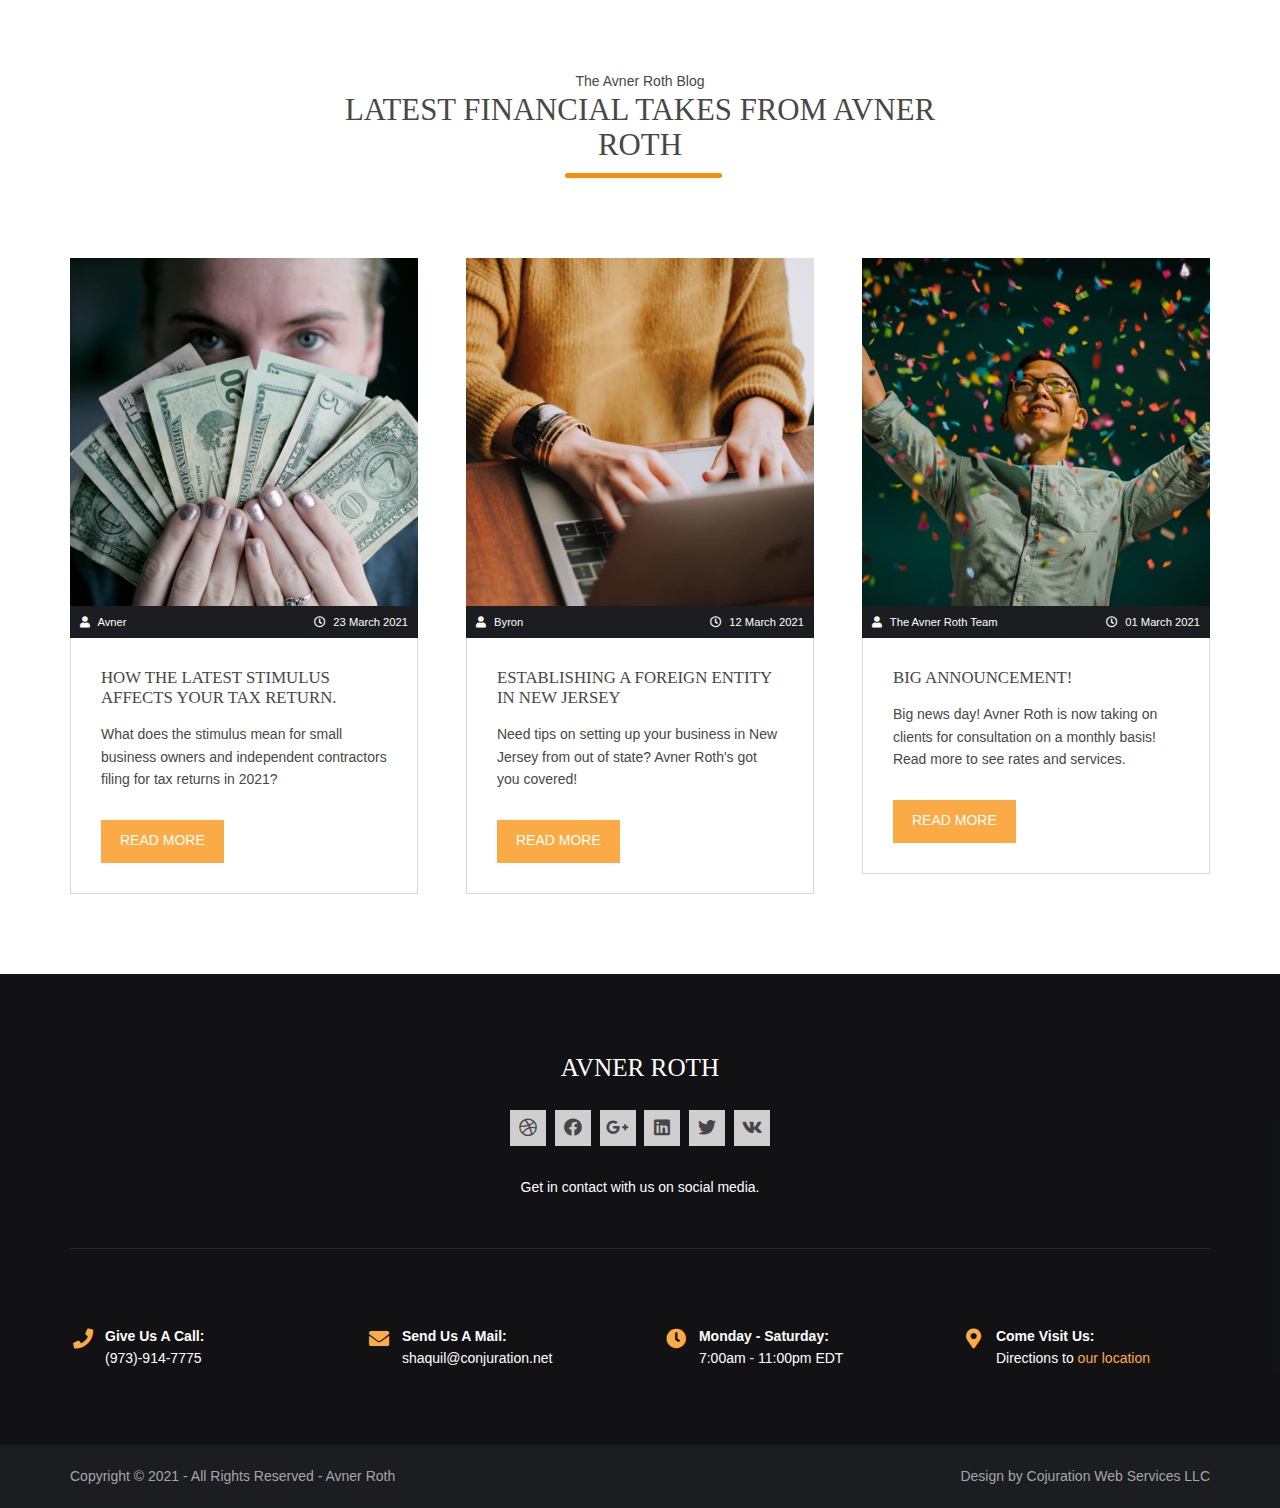
==== commit cf456db7: "Removed view more button." ====
--- a/index.html
+++ b/index.html
@@ -239,7 +239,6 @@
           </figure>
         </li>
         <li>
-          <footer><a class="btn inverse" href="#">View More</a></footer>
         </li>
       </ul>
     </div>
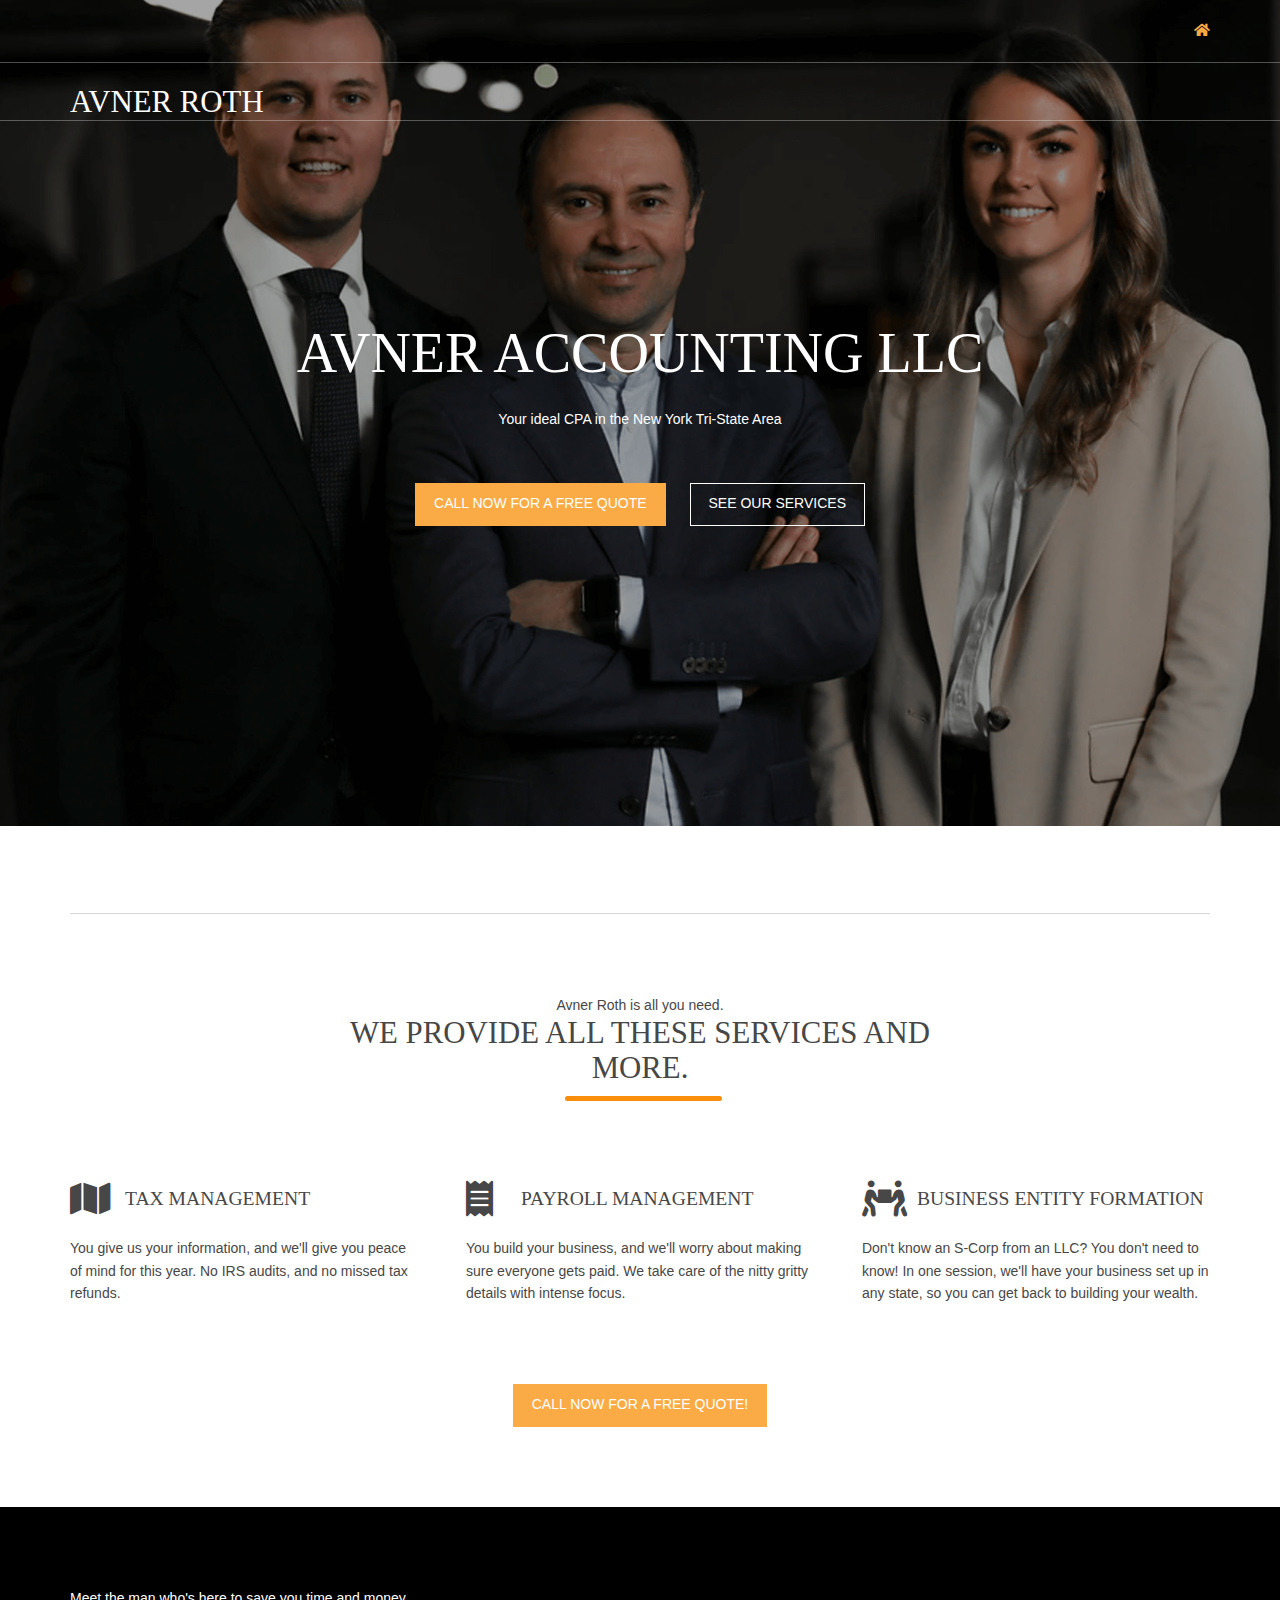
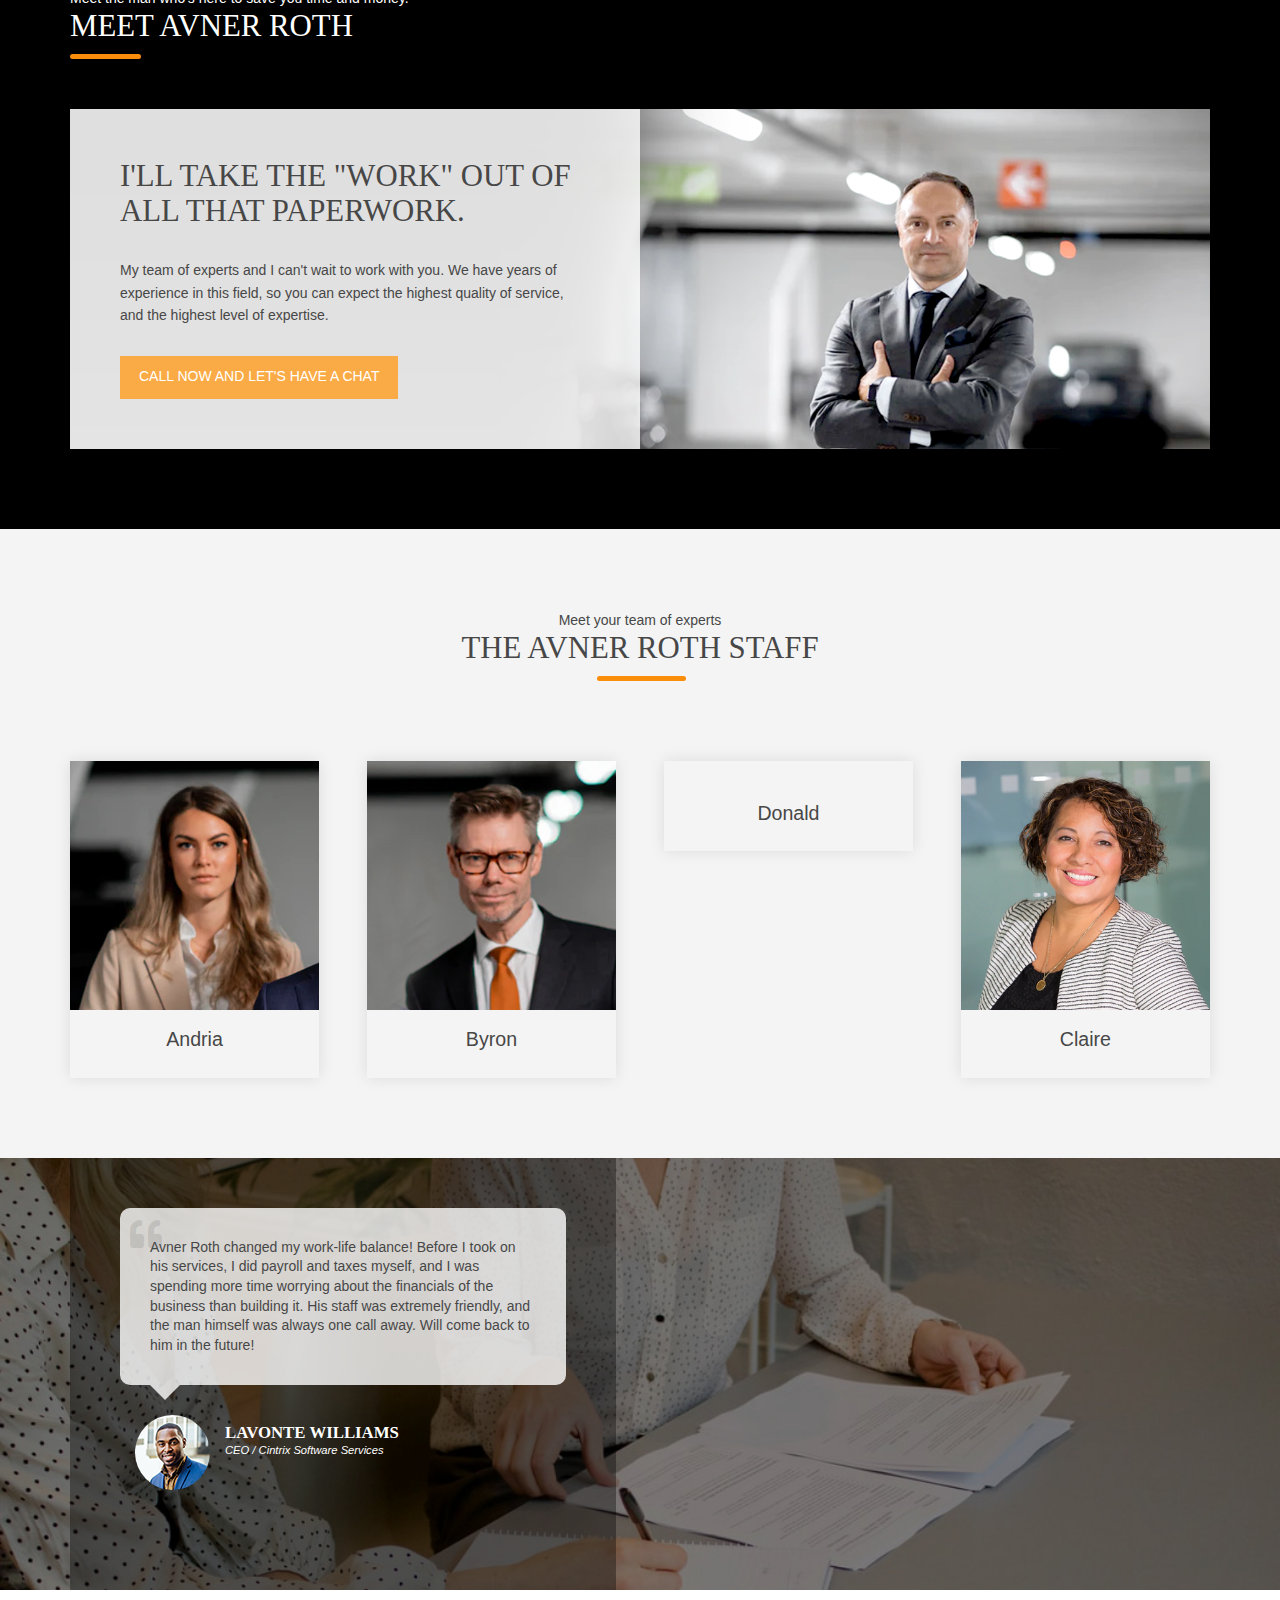
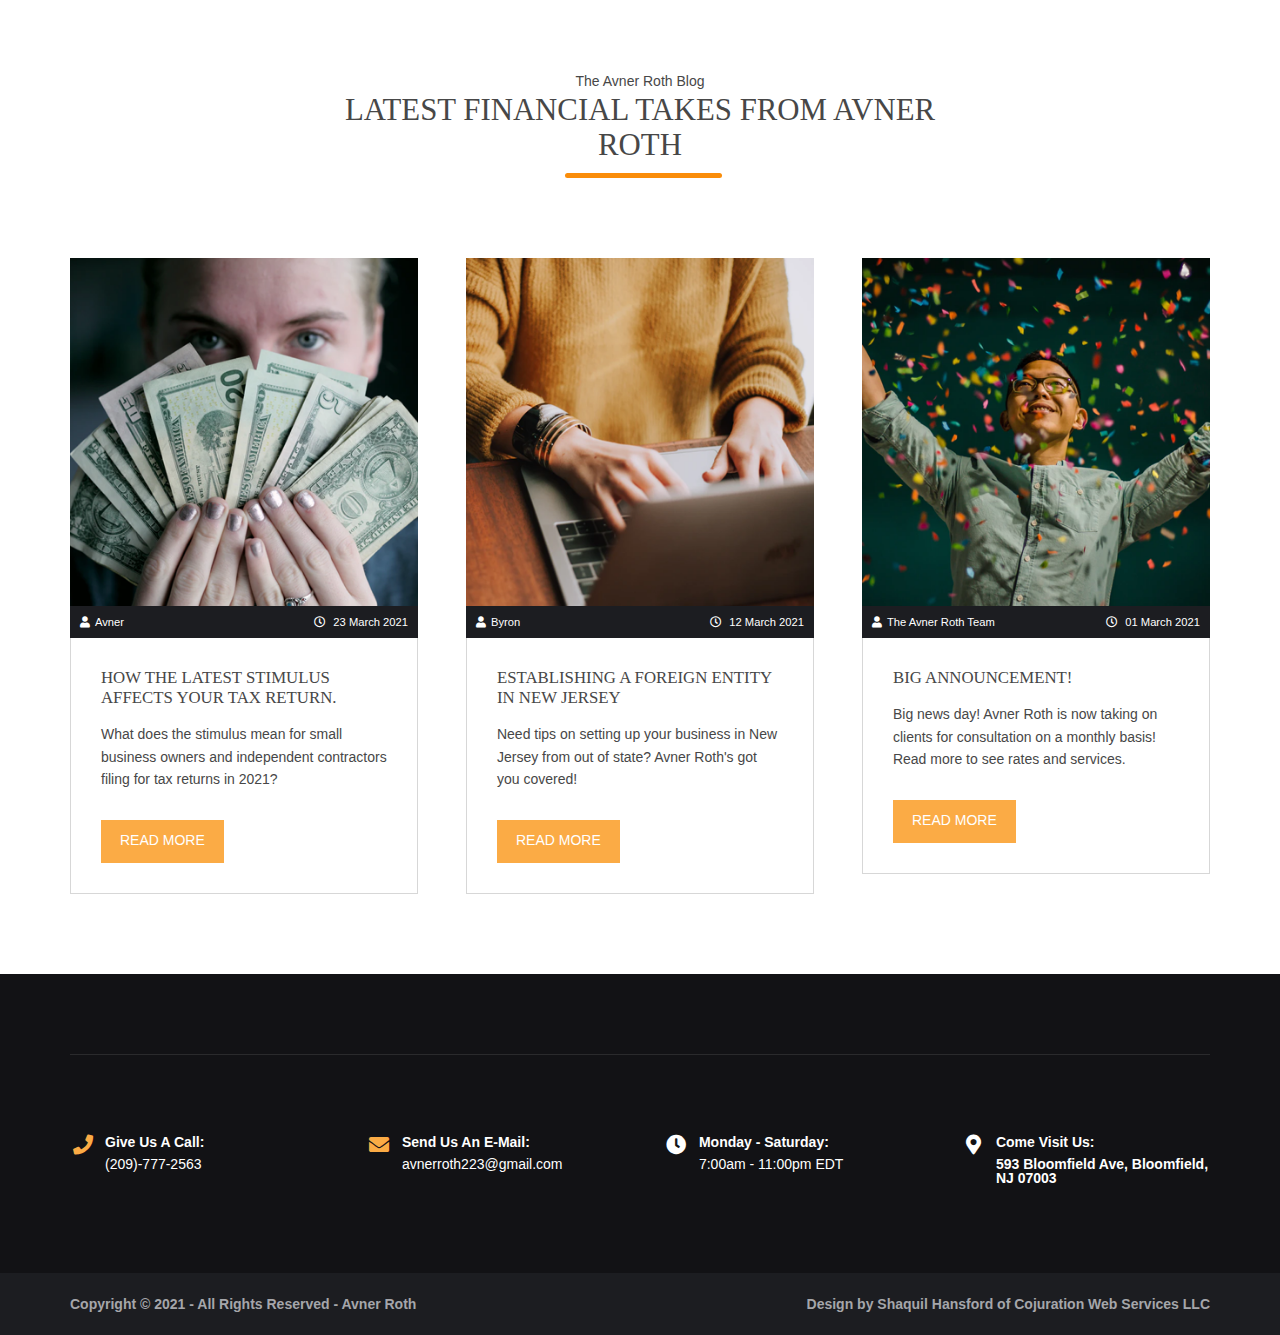
==== commit 26114136: "Cleaned up some things." ====
--- a/index.html
+++ b/index.html
@@ -32,10 +32,10 @@
         <!-- ################################################################################################ -->
         <ul class="nospace">
           <li><a href="index.html"><i class="fas fa-home"></i></a></li>
-          <li><a href="#" title="Help Centre"><i class="far fa-life-ring"></i></a></li>
+          <!-- <li><a href="#" title="Help Centre"><i class="far fa-life-ring"></i></a></li>
           <li><a href="#" title="Login"><i class="fas fa-sign-in-alt"></i></a></li>
-          <li><a href="#" title="Sign Up"><i class="fas fa-edit"></i></a></li>
-          <li id="searchform">
+          <li><a href="#" title="Sign Up"><i class="fas fa-edit"></i></a></li> -->
+          <!-- <li id="searchform">
             <div>
               <form action="#" method="post">
                 <fieldset>
@@ -45,7 +45,7 @@
                 </fieldset>
               </form>
             </div>
-          </li>
+          </li> -->
         </ul>
         <!-- ################################################################################################ -->
       </div>
@@ -104,8 +104,8 @@
       <p>Your ideal CPA in the New York Tri-State Area</p>
       <footer>
         <ul class="nospace inline pushright">
-          <li><a class="btn" href="#">Call now for a free quote</a></li>
-          <li><a class="btn inverse" href="#">See our services</a></li>
+          <li><a class="btn" href="tel:(209)-777-2563">Call now for a free quote</a></li>
+          <li><a class="btn inverse" href="#overview_container">See our services</a></li>
         </ul>
       </footer>
     </article>
@@ -117,7 +117,7 @@
 <!-- ################################################################################################ -->
 <!-- ################################################################################################ -->
 <!-- ################################################################################################ -->
-<div class="wrapper row3">
+<div class="wrapper row3" id="overview_container">
   <main class="hoc container clear"> 
     <!-- main body -->
     <!-- ################################################################################################ -->
@@ -156,7 +156,7 @@
           </article>
         </li>
       </ul>
-      <footer class="center"><a class="btn" href="#">Call now for a free quote!</a></footer>
+      <footer class="center"><a class="btn" href="tel:(209)-777-2563">Call now for a free quote!</a></footer>
     </section>
     <!-- ################################################################################################ -->
     <!-- / main body -->
@@ -177,7 +177,7 @@
       <article>
         <h6 class="heading font-x2">I'll take the "work" out of all that paperwork.</h6>
         <p>My team of experts and I can't wait to work with you. We have years of experience in this field, so you can expect the highest quality of service, and the highest level of expertise.</p>
-        <footer><a class="btn" href="#">Call now and let's have a chat</a></footer>
+        <footer><a class="btn" href="tel:(209)-777-2563">Call now and let's have a chat</a></footer>
       </article>
       <!-- ################################################################################################ -->
     </div>
@@ -259,7 +259,7 @@
       <li class="one_third first">
         <article><a class="imgover" href="pages/stimulus.html"><img src="images/stimulus.png" alt=""></a>
           <ul class="nospace meta group">
-            <li><i class="fas fa-user"></i> <a href="#">Avner</a></li>
+            <li><i class="fas fa-user"></i>Avner</li>
             <li><i class="far fa-clock"></i>
               <time datetime="2045-04-06T08:15+00:00">23 March 2021</time>
             </li>
@@ -274,7 +274,7 @@
       <li class="one_third">
         <article><a class="imgover" href="pages/foreign.html"><img src="images/formation.png" alt=""></a>
           <ul class="nospace meta group">
-            <li><i class="fas fa-user"></i> <a href="#">Byron</a></li>
+            <li><i class="fas fa-user"></i>Byron</li>
             <li><i class="far fa-clock"></i>
               <time datetime="2045-04-05T08:15+00:00">12 March 2021</time>
             </li>
@@ -289,7 +289,7 @@
       <li class="one_third">
         <article><a class="imgover" href="pages/announcement.html"><img src="images/celebration.png" alt=""></a>
           <ul class="nospace meta group">
-            <li><i class="fas fa-user"></i> <a href="#">The Avner Roth Team</a></li>
+            <li><i class="fas fa-user"></i>The Avner Roth Team</li>
             <li><i class="far fa-clock"></i>
               <time datetime="2045-04-04T08:15+00:00">01 March 2021</time>
             </li>
@@ -311,33 +311,21 @@
 <div class="bgded overlay " style="background-color: black);">
   <footer id="footer" class="hoc clear"> 
     <!-- ################################################################################################ -->
-    <div class="center btmspace-50">
-      <h6 class="heading">Avner Roth</h6>
-      <ul class="faico clear">
-        <li><a class="faicon-dribble" href="#"><i class="fab fa-dribbble"></i></a></li>
-        <li><a class="faicon-facebook" href="#"><i class="fab fa-facebook"></i></a></li>
-        <li><a class="faicon-google-plus" href="#"><i class="fab fa-google-plus-g"></i></a></li>
-        <li><a class="faicon-linkedin" href="#"><i class="fab fa-linkedin"></i></a></li>
-        <li><a class="faicon-twitter" href="#"><i class="fab fa-twitter"></i></a></li>
-        <li><a class="faicon-vk" href="#"><i class="fab fa-vk"></i></a></li>
-      </ul>
-      <p class="nospace">Get in contact with us on social media.</p>
-    </div>
     <!-- ################################################################################################ -->
     <!-- ################################################################################################ -->
     <div id="ctdetails" class="clear">
       <ul class="nospace clear">
         <li class="one_quarter first">
-          <div class="block clear"><a href="#"><i class="fas fa-phone"></i></a> <span><strong>Give us a call:</strong>(973)-914-7775</span></div>
+          <div class="block clear"><a href="tel:(209)-777-2563"><i class="fas fa-phone"></i></a> <span><strong>Give us a call:</strong>(209)-777-2563</span></div>
         </li>
         <li class="one_quarter">
-          <div class="block clear"><a href="#"><i class="fas fa-envelope"></i></a> <span><strong>Send us a mail:</strong>shaquil@conjuration.net</span></div>
+          <div class="block clear"><a href="mailto:avnerroth223@gmail.com"><i class="fas fa-envelope"></i></a> <span><strong>Send us an e-mail:</strong>avnerroth223@gmail.com</span></div>
         </li>
         <li class="one_quarter">
-          <div class="block clear"><a href="#"><i class="fas fa-clock"></i></a> <span><strong> Monday - Saturday:</strong> 7:00am - 11:00pm EDT</span></div>
+          <div class="block clear"><i class="fas fa-clock"></i> <span><strong> Monday - Saturday:</strong> 7:00am - 11:00pm EDT</span></div>
         </li>
         <li class="one_quarter">
-          <div class="block clear"><a href="#"><i class="fas fa-map-marker-alt"></i></a> <span><strong>Come visit us:</strong> Directions to <a href="#">our location</a></span></div>
+          <div class="block clear"><i class="fas fa-map-marker-alt"></i> <span><strong>Come visit us: </span>  593 Bloomfield Ave, Bloomfield, NJ 07003</div>
         </li>
       </ul>
     </div>
@@ -351,7 +339,7 @@
   <div id="copyright" class="hoc clear"> 
     <!-- ################################################################################################ -->
     <p class="fl_left">Copyright &copy; 2021 - All Rights Reserved - <a href="#">Avner Roth</a></p>
-    <p class="fl_right">Design by <a target="_blank" href="https://www.conjuration.net/" title="Conjuration Web Services">Cojuration Web Services LLC</a></p>
+    <p class="fl_right">Design by <a target="_blank" href="https://www.conjuration.net/" title="Conjuration Web Services">Shaquil Hansford of Cojuration Web Services LLC</a></p>
     <!-- ################################################################################################ -->
   </div>
 </div>
